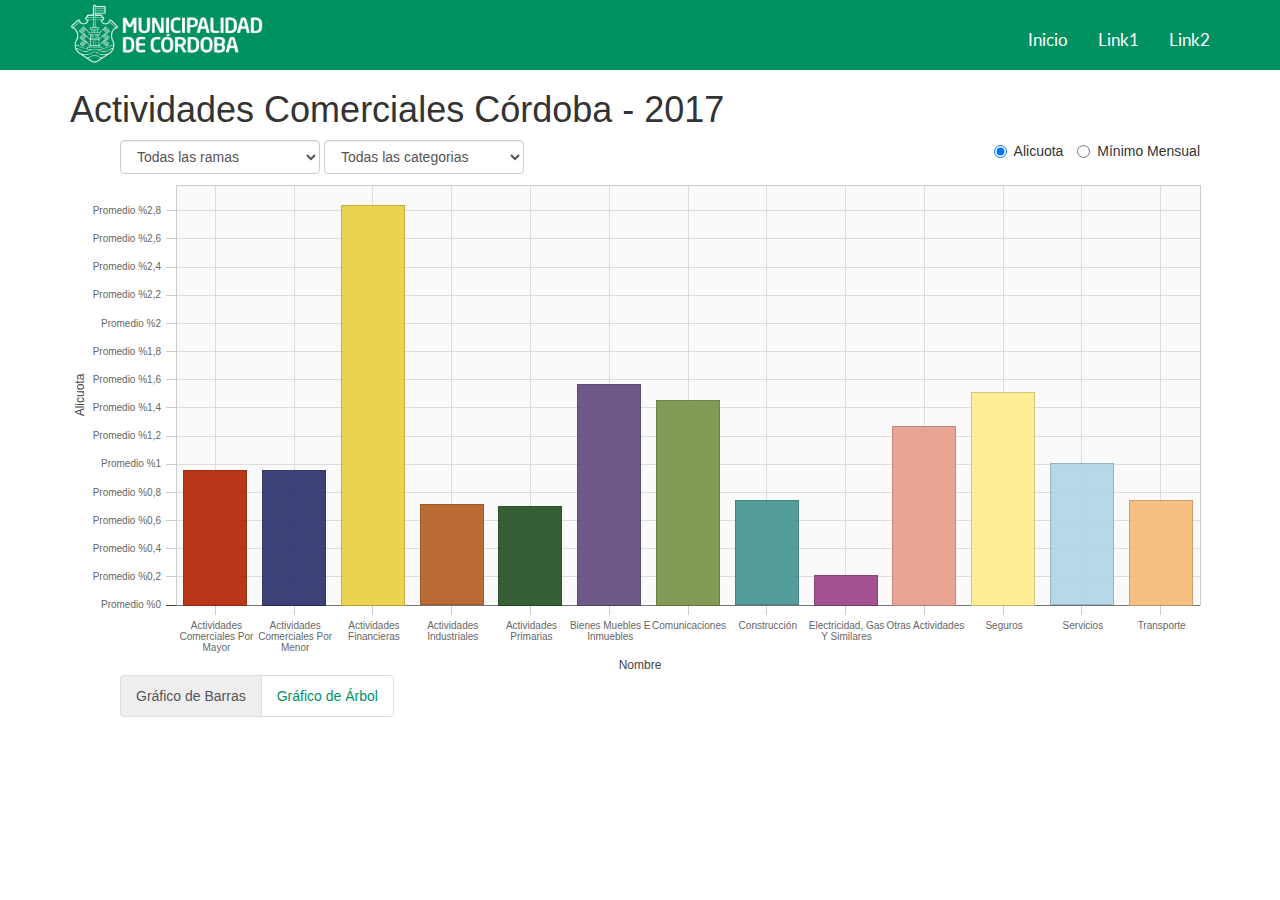
==== index.html @ b5ee62fb "Arreglo lo de los comentarios de #1." ====
<!DOCTYPE html>
<html lang="en">
  <head>
    <meta charset="utf-8">
    <meta http-equiv="X-UA-Compatible" content="IE=edge">
    <meta name="viewport" content="width=device-width, initial-scale=1">
    <!-- The above 3 meta tags *must* come first in the head; any other head content must come *after* these tags -->
    <title>Ordenanza Tarifaria Anual - Ciudad de Córdoba</title>

    <!-- Bootstrap -->
    <link href="assets/css/bootstrap.min.css" rel="stylesheet">


	<!-- Google Fonts -->
	<link href='https://fonts.googleapis.com/css?family=Lato:700,400,400i,200' rel='stylesheet' type='text/css'>
	<link href='https://fonts.googleapis.com/css?family=Raleway:200,400,500,700' rel='stylesheet' type='text/css'>

	<!-- Custom CSS -->
	<link href="assets/css/basic.css" rel="stylesheet">
  <link href="assets/css/font-awesome/css/font-awesome.css" rel="stylesheet">

    <!-- HTML5 shim and Respond.js for IE8 support of HTML5 elements and media queries -->
    <!-- WARNING: Respond.js doesn't work if you view the page via file:// -->
    <!--[if lt IE 9]>
      <script src="https://oss.maxcdn.com/html5shiv/3.7.3/html5shiv.min.js"></script>
      <script src="https://oss.maxcdn.com/respond/1.4.2/respond.min.js"></script>
    <![endif]-->

  </head>
  <body class="no-title-tooltips-on-bars">
    <nav class="navbar navbar-muni navbar-fixed-top">
      <div class="container">
       <div class="navbar-header">
          <button type="button" class="navbar-toggle collapsed" data-toggle="collapse" data-target="#navbar" aria-expanded="false" aria-controls="navbar">
            <span class="sr-only">Toggle navigation</span>
            <span class="icon-bar"></span>
            <span class="icon-bar"></span>
            <span class="icon-bar"></span>
          </button>
          <a class="muni-logo-container navbar-brand" href="#"><img src="assets/images/muni-logo.png" class="img-responsive muni-logo"></a>
        </div>
        <div id="navbar" class="collapse navbar-collapse">
          <ul class="nav navbar-nav navbar-right">
            <li class="active"><a href="#">Inicio</a></li>
            <li><a href="#about">Link1</a></li>
            <li><a href="#contact">Link2</a></li>
          </ul>
        </div><!--/.nav-collapse -->
      </div>
    </nav>

    <div class="container">
        <h1>Actividades Comerciales Córdoba - 2017 </h1>
        <div class="row">
          <div class="col-sm-12">
            <div>
              <!-- Tab panes -->
              <div class="tab-content">
                <div role="tabpanel" class="tab-pane fade in active" id="barras"><span style="color:#FFF">.</span>
                  <div class="select-categoria pull-left form-inline">
                    <select class="form-control input-tamano" id="selectRamas" name="obj0" onchange="actualizarCategorias(this.value);">
                      <option value="0" selected="">Todas las ramas</option>
                    </select>
                    <select class="form-control input-tamano inline" id="selectCategorias" name="obj0" onchange="actualizarActividades(this.value)">
                      <option value="0" selected="">Todas las categorias</option>
                    </select>
                  </div>
                  <div class="radio-eleccion-datos pull-right">
                    <label class="radio-inline">
                      <input type="radio" name="radioTipoDato" id="alicuota" value="ali" checked> Alicuota
                    </label>
                    <label class="radio-inline">
                      <input type="radio" name="radioTipoDato" id="minimo" value="min"> Mínimo Mensual
                    </label>
                  </div>
                  <div class="atras-button">
                    <p><a id="atras-bar-button" href="#">
                      <i class="fa fa-angle-left" aria-hidden="true"></i> Atrás
                    </a></p>
                    <p><span class="title-categoria"></span></p></div>
                  <div id="bar-chart"></div>
                </div>
                <div role="tabpanel" class="tab-pane fade" id="arbol">
                  <div class="radio-eleccion-datos pull-right">
                    <label class="radio-inline">
                      <input type="radio" name="radioTipoDatoTM" id="alicuota" value="ali" checked> Alicuota
                    </label>
                    <label class="radio-inline">
                      <input type="radio" name="radioTipoDatoTM" id="minimo" value="min"> Mínimo
                    </label>
                  </div>
                  <div id="tree-chart"></div>
                </div>
              </div>
              <!-- Nav tabs -->
              <ul class="nav nav-tabs" role="tablist">
                <li role="presentation" class="active"><a href="#barras" aria-controls="barras" role="tab" data-toggle="tab" class="tab-left" id="barra-tab">Gráfico de Barras</a></li>
                <li role="presentation"><a href="#arbol" aria-controls="arbol" role="tab" data-toggle="tab" class="tab-right" id="arbol-tab">Gráfico de Árbol</a></li>
              </ul>

            </div>
          </div>

        </div>
        <div class="blank-space"></div>
    </div><!-- /.container -->

    <!-- jQuery (necessary for Bootstrap's JavaScript plugins) -->
    <script src="https://ajax.googleapis.com/ajax/libs/jquery/1.12.4/jquery.min.js"></script>
    <!-- Include all compiled plugins (below), or include individual files as needed -->
    <script src="assets/js/bootstrap.min.js"></script>
    <!-- <script src="assets/js/d3.v3.min.js"></script> -->
    <script src="assets/js/d3.js"></script>
    <script src="assets/js/d3plus.js"></script>
    <script src="assets/js/barchart.js"></script>
    <script>
    $(document).ready(function() {
        initBarChart();
        $('input[type=radio][name=radioTipoDato]').change(function() {
            updateBarChart();
        });
        $('input[type=radio][name=radioTipoDatoTM]').change(function() {
            drawTM();
        });

        $('a[data-toggle="tab"]').on('shown.bs.tab', function (e) {
          var activeTab = $(e.target).attr('id');
          if(activeTab == "arbol-tab"){
            // interfaceDibujar(null,null,null,null);
            drawTM();
          }else{
            drawBarChart(currentDataset);
            // interfaceDibujar(null,null,null,null);
          }
        })


    });
    </script>
  </body>
</html>
---- assets/css/basic.css ----
body {
	padding-top: 70px;
}

.navbar-muni{
	background-color: #009162;
	height: 70px;
}

.navbar-muni .nav>li>a:focus, .navbar-muni .nav>li>a:hover{
	background-color: #009162;
}
.navbar-muni .muni-logo-container{
	padding: 0;
	padding-left: 15px;
}
.navbar-muni .muni-logo-container .muni-logo{
	max-height: 65px;
	margin-top: 2.5px;
}

.navbar-muni .navbar-toggle .icon-bar {
    background-color: #FFF;
}

.navbar-muni.navbar-fixed-bottom .navbar-collapse, .navbar-muni.navbar-fixed-top .navbar-collapse{
	margin-top: 15px;
	border-bottom: 1px solid #009162;
}

.navbar-muni .navbar-collapse {
	background-color: #FFFFFF;
}
.navbar-muni.navbar-fixed-top .navbar-collapse .navbar-nav>li>a{
	background-color: #FFFFFF;
	color: #000;
	font-weight: 400;
	font-size: 1.2em;
	font-family: 'Lato', sans-serif;
}

.navbar-muni.navbar-fixed-top .navbar-collapse .navbar-nav>li>a:hover{
	background-color: #009162;
	color: #FFFFFF;
}

.menu-logo{
	margin-bottom: 2%;
	margin-top: -2%;
}

.menu-logo-scrolled{
	margin-left: 15%;
	margin-top: -6%;
}
.menu-container-scrolled{
	margin-top: -5%;
}




.blank-space{
	height: 100px;
}
/* Extra small devices (phones, less than 768px) */
/* No media query since this is the default in Bootstrap */
/* Small devices (tablets, 768px and up) */

.divider{
	background-color: #DEDEDE;
	height: 1px;
	width: 100%;
	margin-top: 50px;
	margin-bottom: 30px;
}
.nav-tabs{
	border-bottom: 0px;
  margin-left: 50px;
}
.nav-tabs>li>a{
	border: 1px solid #ddd;
	border-radius: 4px;
	margin:0px;
	color: #009162;
}

.nav-tabs>li.active>a,
.nav-tabs>li.active>a:focus,
.nav-tabs>li.active>a:hover{
	border: 1px solid #ddd;
	border-radius: 4px;
	margin:0px;
	background-color: #eee;

}
.nav-tabs>li>a.tab-left,
.nav-tabs>li.active>a.tab-left{
	border-top-right-radius: 0px;
	border-bottom-right-radius: 0px;
		border: 1px solid #ddd;
}

.nav-tabs>li>a.tab-right,
.nav-tabs>li.active>a.tab-right{
	border-top-left-radius: 0px;
	border-bottom-left-radius: 0px;
		border: 1px solid #ddd;
	margin-left: -1px;
}

.radio-eleccion-datos{
	margin-right: 10px;
}

.select-categoria{
	margin-left: 50px;
}
.select-categoria select{
	width: 200px;
	max-width: 200px;
}


@media(min-width:768px){
	.navbar-muni.navbar-fixed-top .navbar-collapse .navbar-nav>li>a{
		background-color: #009162;
		color: #FFFFFF;
		padding-bottom: 5px;
	}

	.navbar-muni.navbar-fixed-top .navbar-collapse .navbar-nav>li>a:hover{
		background-color: #009162;
		color: #FFFFFF;
		border-bottom: 3px solid #00c075;

	}
	.navbar-muni .navbar-collapse {
		background-color: #009162;
	}
}
/* Medium devices (desktops, 992px and up) */

@media(min-width:992px){

}

/* Large devices (large desktops, 1200px and up) */

@media(min-width:1200px){

}

#bar-chart{
	width: 100%;
	height: 500px;
	margin-top: 15px;
}
#node-chart{
	width: 100%;
	height: 600px;
	margin-top: 15px;
}
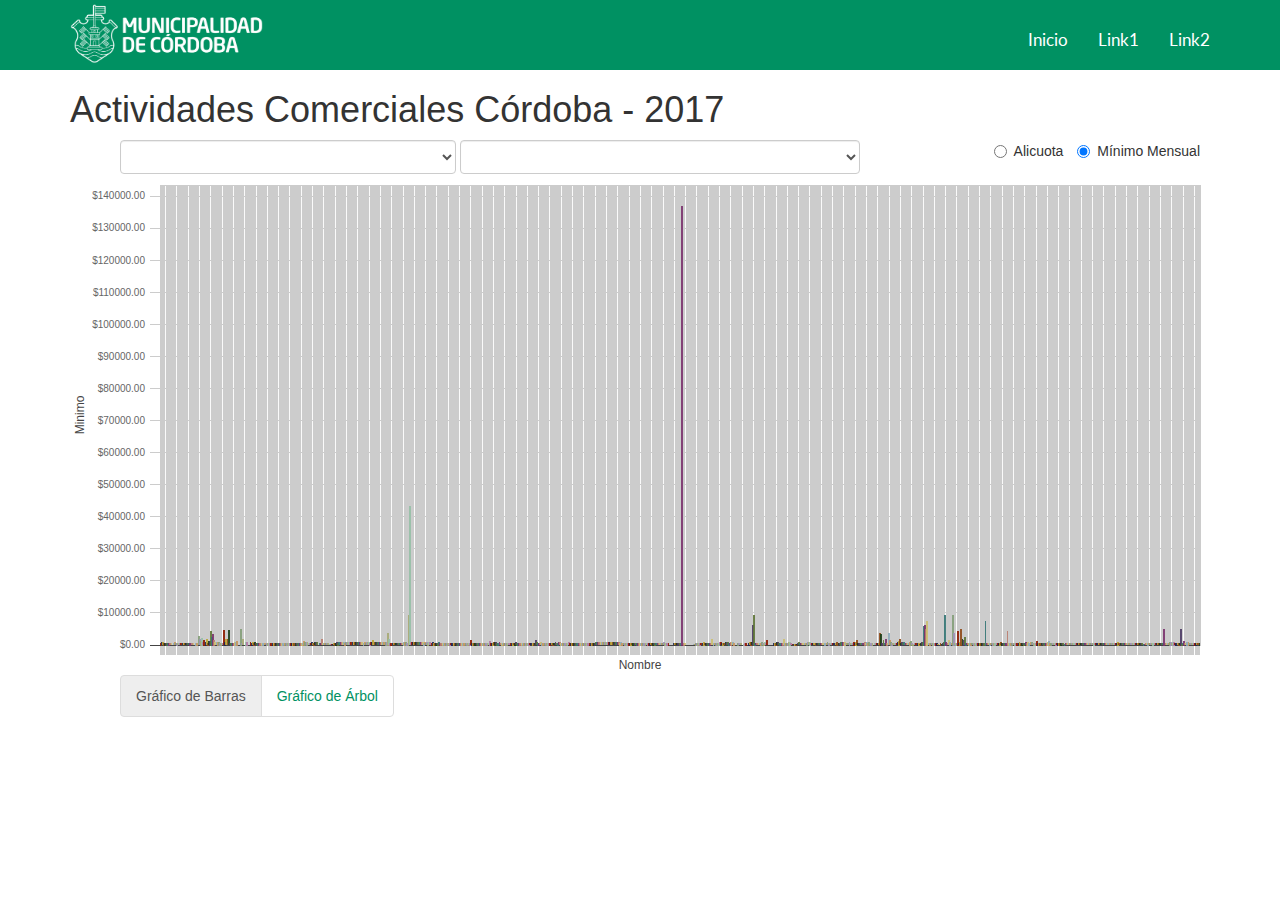
==== commit 7178c5af: "Arreglo bug en hash cuando era vacio" ====
--- a/index.html
+++ b/index.html
@@ -93,7 +93,7 @@
                 </div>
               </div>
               <!-- Nav tabs -->
-              <ul class="nav nav-tabs" role="tablist">
+              <ul class="nav nav-tabs" role="tablist" id="myTabs">
                 <li role="presentation" class="active"><a href="#barras" aria-controls="barras" role="tab" data-toggle="tab" class="tab-left" id="barra-tab">Gráfico de Barras</a></li>
                 <li role="presentation"><a href="#arbol" aria-controls="arbol" role="tab" data-toggle="tab" class="tab-right" id="arbol-tab">Gráfico de Árbol</a></li>
               </ul>
@@ -115,8 +115,10 @@
     <script src="assets/js/barchart.js"></script>
     <script>
     $(document).ready(function() {
-        initBarChart();
+        // window.location.hash = hash;
+        initGraphs();
         $('input[type=radio][name=radioTipoDato]').change(function() {
+            setHash(null,null,null,null);
             updateBarChart();
         });
         $('input[type=radio][name=radioTipoDatoTM]').change(function() {
@@ -125,15 +127,18 @@
 
         $('a[data-toggle="tab"]').on('shown.bs.tab', function (e) {
           var activeTab = $(e.target).attr('id');
+          setActiveTab(activeTab);
+          setHash(activeTab, null, null, null);
           if(activeTab == "arbol-tab"){
-            // interfaceDibujar(null,null,null,null);
             drawTM();
           }else{
             drawBarChart(currentDataset);
             // interfaceDibujar(null,null,null,null);
           }
         })
-
+        $('#atras-bar-button').click(function(event) {
+            event.preventDefault();
+        });
 
     });
     </script>
--- a/assets/css/basic.css
+++ b/assets/css/basic.css
@@ -114,15 +114,103 @@
 }
 
 .select-categoria{
-	margin-left: 50px;
+	margin-left: 25px;
 }
 .select-categoria select{
-	width: 200px;
-	max-width: 200px;
+	width: 250px;
+	max-width: 250px;
+}
+
+
+#bar-chart{
+	width: 100%;
+	height: 500px;
+	margin-top: 90px;
+}
+
+
+#node-chart, #tree-chart{
+	width: 100%;
+	height: 500px;
+	padding-top: 20px;
+	margin-bottom: 30px;
+}
+
+.no-title-tooltips-on-bars #d3plus_tooltip_id_bar .d3plus_tooltip_data_title{
+	display: none!important;
+}
+
+/*#d3plus_tooltip_id_tree_map .d3plus_tooltip_data_title{
+	display: inline!important;
+}*/
+
+.D3Plus_Tooltip_Footer_Custom{
+	color: #999;
+	font-size: 0.9em;
+	margin-bottom: -20px;
+	text-transform: capitalize;
+}
+
+rect.d3plus_data:hover{
+	cursor: pointer;
+}
+
+.atras-button{
+	margin-top: 20px;
+	margin-bottom: -10px;
+	margin-left: 60px;
+	text-align: center;
+}
+.atras-button p{
+	display: inline;
+}
+
+#atras-bar-button{
+	float: left;
+	color: inherit;
+
+}
+
+#atras-bar-button:hover{
+	text-decoration:underline;
+}
+
+.title-categoria{
+	font-size: 0.9em;
+}
+
+
+@media(min-width:375px){
+	.select-categoria{
+		margin-left: 5px;
+	}
+	.select-categoria select{
+		width: 340px;
+		max-width: 340px;
+	}
+}
+@media(min-width:414px){
+	.select-categoria{
+		margin-left: 5px;
+	}
+	.select-categoria select{
+		width: 375px;
+		max-width: 375px;
+	}
+	#bar-chart{
+		margin-top: 80px;
+	}
 }
 
 
 @media(min-width:768px){
+	.select-categoria{
+		margin-left: 10px;
+	}
+	.select-categoria select{
+		width: 300px;
+		max-width: 300px;
+	}
 	.navbar-muni.navbar-fixed-top .navbar-collapse .navbar-nav>li>a{
 		background-color: #009162;
 		color: #FFFFFF;
@@ -138,26 +226,29 @@
 	.navbar-muni .navbar-collapse {
 		background-color: #009162;
 	}
+	#bar-chart{
+		margin-top: 40px;
+	}
 }
 /* Medium devices (desktops, 992px and up) */
 
 @media(min-width:992px){
-
+	.select-categoria{
+		margin-left: 50px;
+	}
+	.select-categoria select{
+		width: 400px;
+		max-width: 400px;
+	}
+	#bar-chart{
+		margin-top: 40px;
+	}
 }
 
 /* Large devices (large desktops, 1200px and up) */
 
 @media(min-width:1200px){
-
-}
-
-#bar-chart{
-	width: 100%;
-	height: 500px;
-	margin-top: 15px;
-}
-#node-chart{
-	width: 100%;
-	height: 600px;
-	margin-top: 15px;
-}
+	#bar-chart{
+		margin-top: 15px;
+	}
+}
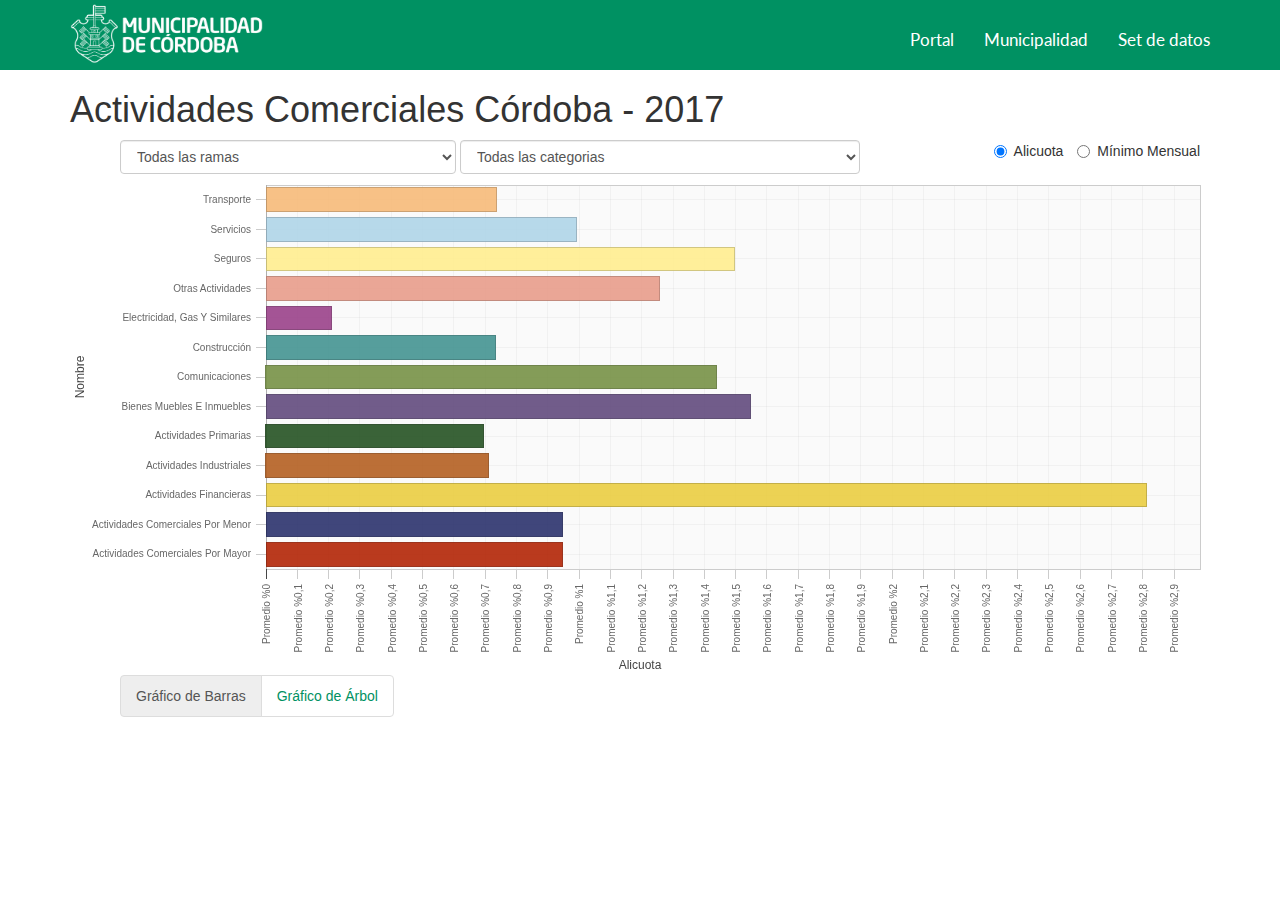
==== commit baa2171f: "Agrego links y cambio de orientacion el grafico de barras" ====
--- a/index.html
+++ b/index.html
@@ -41,9 +41,9 @@
         </div>
         <div id="navbar" class="collapse navbar-collapse">
           <ul class="nav navbar-nav navbar-right">
-            <li class="active"><a href="#">Inicio</a></li>
-            <li><a href="#about">Link1</a></li>
-            <li><a href="#contact">Link2</a></li>
+            <li><a href="https://gobiernoabierto.cordoba.gob.ar/">Portal</a></li>
+            <li><a href="http://cordoba.gob.ar/">Municipalidad</a></li>
+            <li><a href="https://gobiernoabierto.cordoba.gob.ar/data/datos-abiertos/categoria/economia/alicuotas-para-actividades-comerciales-de-la-ordenanza-tarifaria-anual/200">Set de datos</a></li>
           </ul>
         </div><!--/.nav-collapse -->
       </div>
@@ -115,7 +115,10 @@
     <script src="assets/js/barchart.js"></script>
     <script>
     $(document).ready(function() {
-        // window.location.hash = hash;
+        var hash = window.location.hash.substr(1);
+        if(hash == ""){
+          window.location.hash = "b-a-0-0";
+        }
         initGraphs();
         $('input[type=radio][name=radioTipoDato]').change(function() {
             setHash(null,null,null,null);
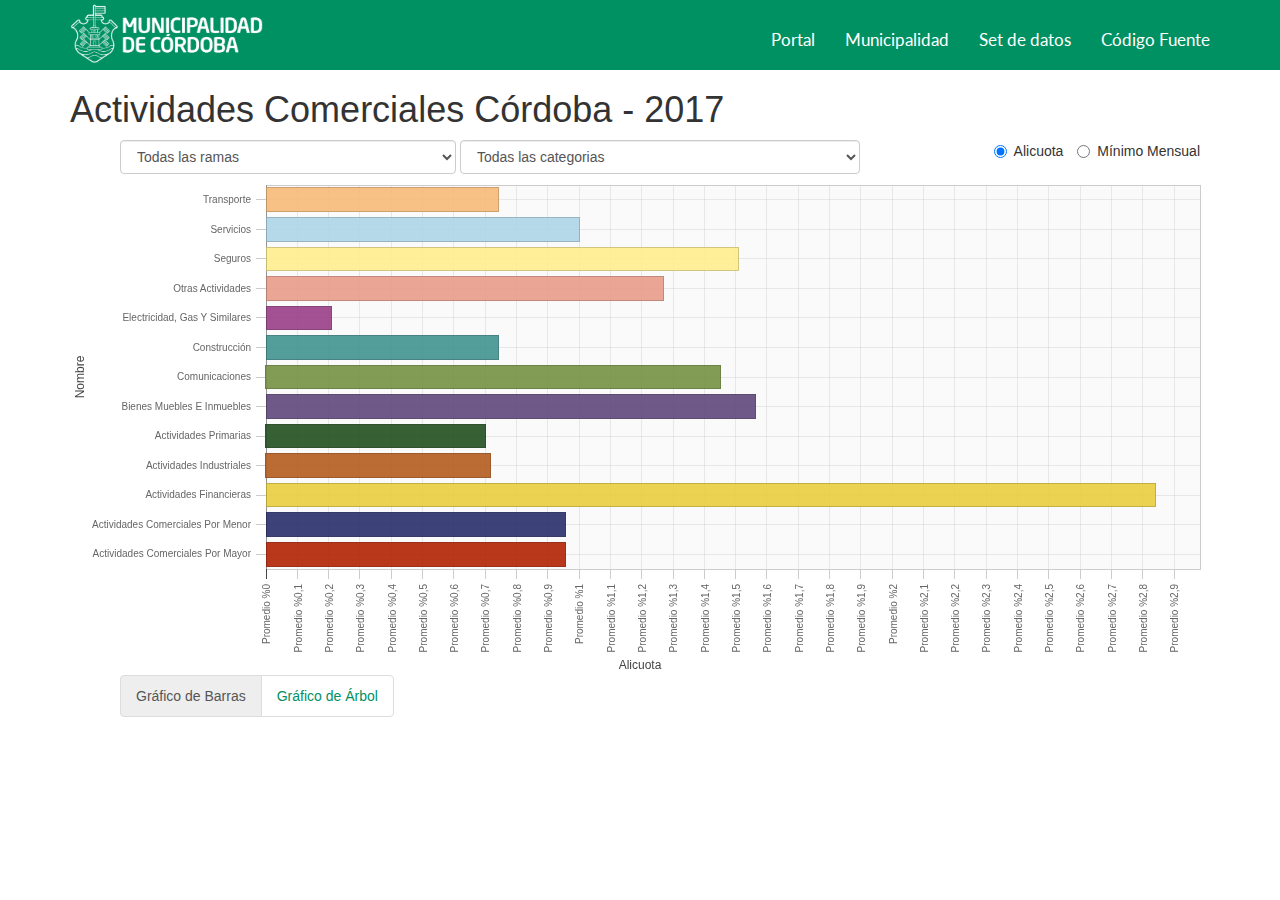
==== commit 1b7b296c: "Agrego opcion de Codigo Fuente en menu" ====
--- a/index.html
+++ b/index.html
@@ -44,6 +44,8 @@
             <li><a href="https://gobiernoabierto.cordoba.gob.ar/">Portal</a></li>
             <li><a href="http://cordoba.gob.ar/">Municipalidad</a></li>
             <li><a href="https://gobiernoabierto.cordoba.gob.ar/data/datos-abiertos/categoria/economia/alicuotas-para-actividades-comerciales-de-la-ordenanza-tarifaria-anual/200">Set de datos</a></li>
+            <li><a href="https://github.com/ModernizacionMuniCBA/ordenanza-tarifaria-anual-ciudad-de-cordoba">Código Fuente</a></li>
+
           </ul>
         </div><!--/.nav-collapse -->
       </div>
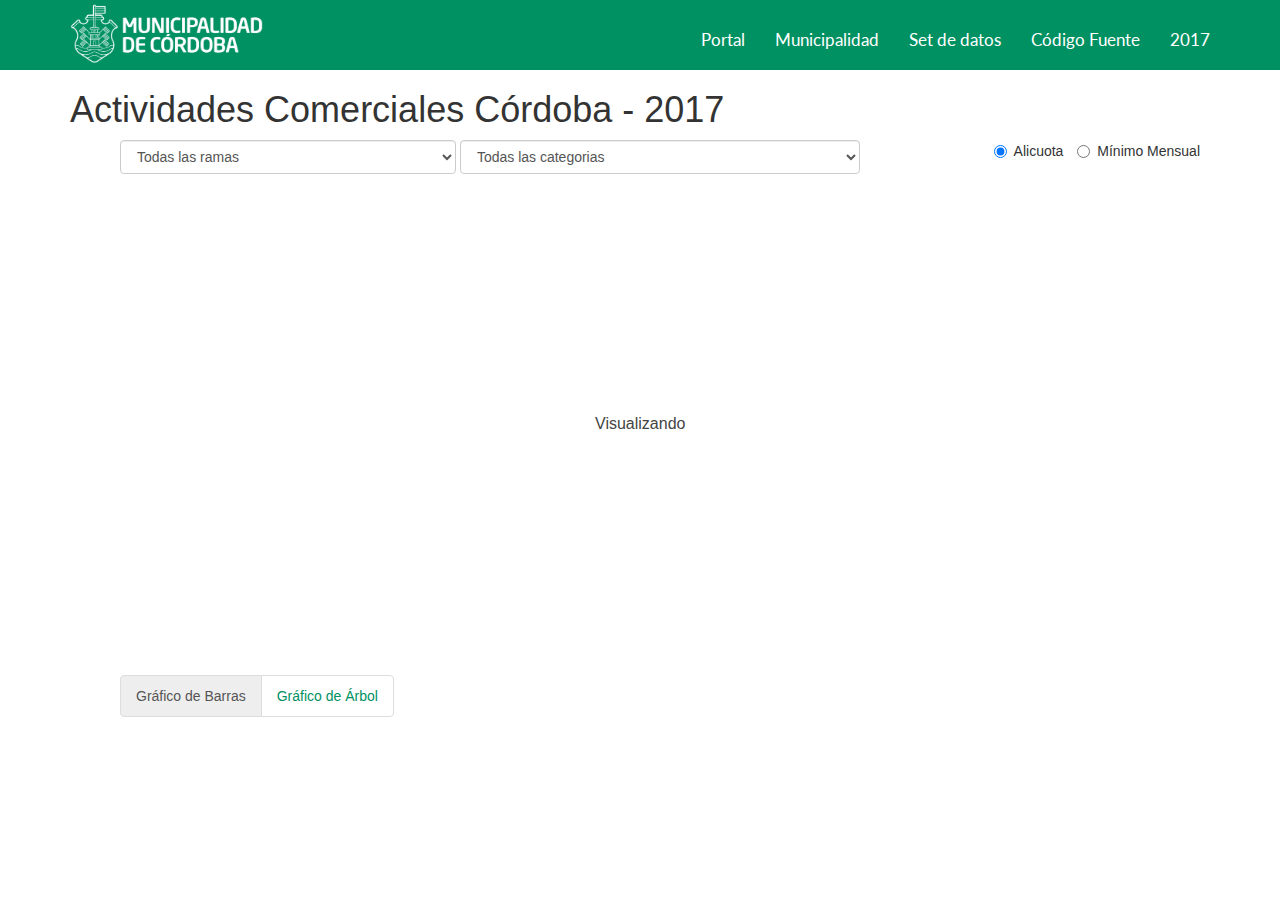
==== commit b4f49785: "cambios de maxi" ====
--- a/index.html
+++ b/index.html
@@ -1,5 +1,5 @@
 <!DOCTYPE html>
-<html lang="en">
+<html lang="es">
   <head>
     <meta charset="utf-8">
     <meta http-equiv="X-UA-Compatible" content="IE=edge">
@@ -43,9 +43,15 @@
           <ul class="nav navbar-nav navbar-right">
             <li><a href="https://gobiernoabierto.cordoba.gob.ar/">Portal</a></li>
             <li><a href="http://cordoba.gob.ar/">Municipalidad</a></li>
-            <li><a href="https://gobiernoabierto.cordoba.gob.ar/data/datos-abiertos/categoria/economia/alicuotas-para-actividades-comerciales-de-la-ordenanza-tarifaria-anual/200">Set de datos</a></li>
+            <li><a href="https://gobiernoabierto.cordoba.gob.ar/data/datos-abiertos/categoria/economia/detalle-de-la-ordenanza-tarifaria-anual-2017/200">Set de datos</a></li>
             <li><a href="https://github.com/ModernizacionMuniCBA/ordenanza-tarifaria-anual-ciudad-de-cordoba">Código Fuente</a></li>
-
+            <li class="dropdown year">
+              <a href="#" class="dropdown-toggle selectedYear" data-toggle="dropdown" role="button" aria-haspopup="true" aria-expanded="false">2017 <!--<span class="caret"></span>--></a>
+              <ul class="dropdown-menu lvl1">
+                <li><a href="2018.html" class="yearSelector" data-year="2018">2018</a></li>
+                <li><a href="#" class="yearSelector" data-year="2017" active>2017</a></li>
+              </ul>
+            </li>
           </ul>
         </div><!--/.nav-collapse -->
       </div>
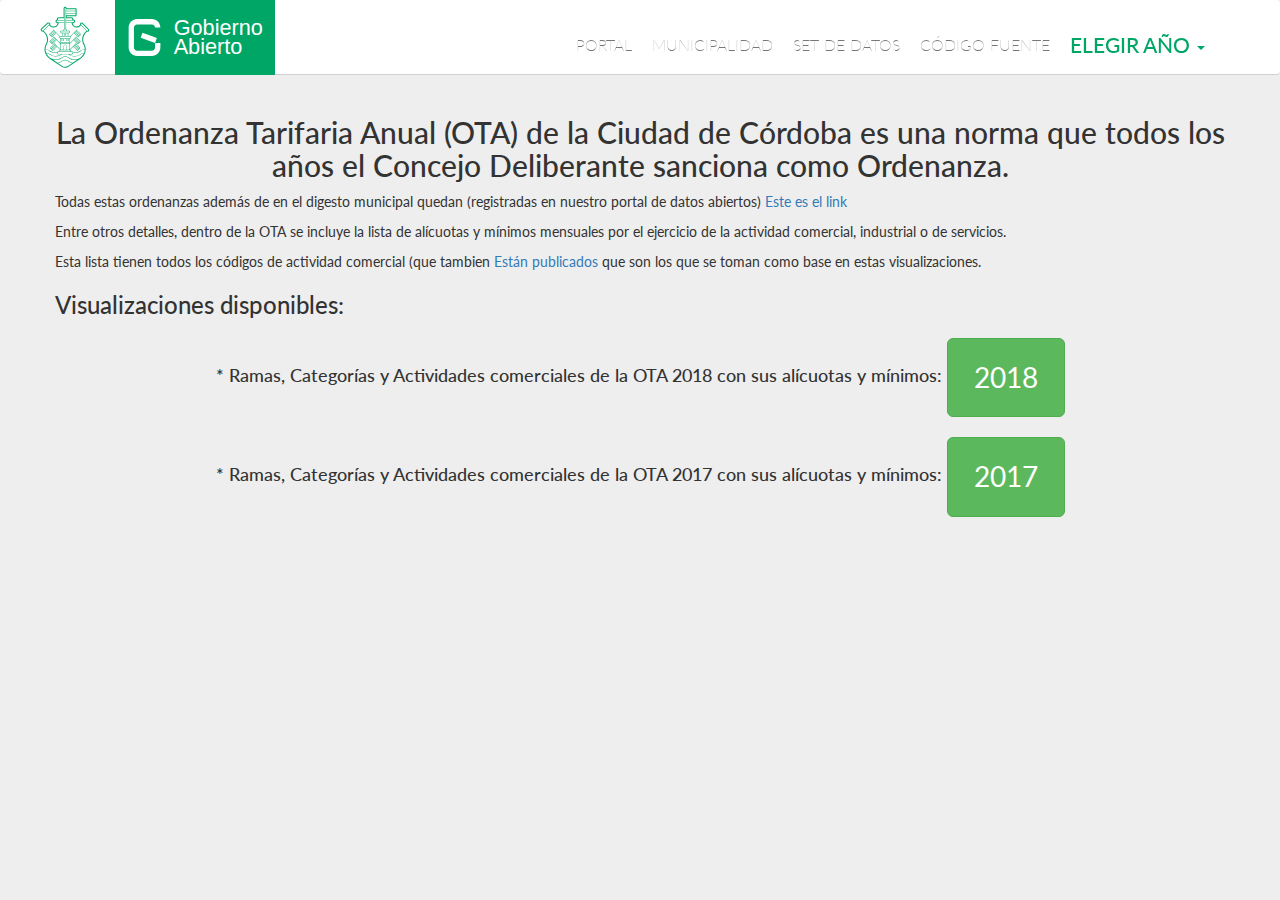
==== commit 1b51b015: "Predeterminar 2018 Fixed #5" ====
--- a/index.html
+++ b/index.html
@@ -19,6 +19,12 @@
 	<link href="assets/css/basic.css" rel="stylesheet">
   <link href="assets/css/font-awesome/css/font-awesome.css" rel="stylesheet">
 
+  <link href="assets/css/bsMuniCba.css" rel="stylesheet">
+  <link href="assets/css/bsMuniCba-responsiveness.css" rel="stylesheet">
+
+  <link href="assets/css/presupuesto.css" rel="stylesheet">
+  <link href="assets/css/presupuesto-responsiveness.css" rel="stylesheet">
+
     <!-- HTML5 shim and Respond.js for IE8 support of HTML5 elements and media queries -->
     <!-- WARNING: Respond.js doesn't work if you view the page via file:// -->
     <!--[if lt IE 9]>
@@ -28,7 +34,7 @@
 
   </head>
   <body class="no-title-tooltips-on-bars">
-    <nav class="navbar navbar-muni navbar-fixed-top">
+    <!--<nav class="navbar navbar-muni navbar-fixed-top">
       <div class="container">
        <div class="navbar-header">
           <button type="button" class="navbar-toggle collapsed" data-toggle="collapse" data-target="#navbar" aria-expanded="false" aria-controls="navbar">
@@ -46,71 +52,225 @@
             <li><a href="https://gobiernoabierto.cordoba.gob.ar/data/datos-abiertos/categoria/economia/detalle-de-la-ordenanza-tarifaria-anual-2017/200">Set de datos</a></li>
             <li><a href="https://github.com/ModernizacionMuniCBA/ordenanza-tarifaria-anual-ciudad-de-cordoba">Código Fuente</a></li>
             <li class="dropdown year">
-              <a href="#" class="dropdown-toggle selectedYear" data-toggle="dropdown" role="button" aria-haspopup="true" aria-expanded="false">2017 <!--<span class="caret"></span>--></a>
+              <a href="#" class="dropdown-toggle selectedYear" data-toggle="dropdown" role="button" aria-haspopup="true" aria-expanded="false">Elegir Año <span class="caret"></span></a>
               <ul class="dropdown-menu lvl1">
                 <li><a href="2018.html" class="yearSelector" data-year="2018">2018</a></li>
-                <li><a href="#" class="yearSelector" data-year="2017" active>2017</a></li>
+                <li><a href="2017.html" class="yearSelector" data-year="2017" active>2017</a></li>
               </ul>
             </li>
           </ul>
-        </div><!--/.nav-collapse -->
+        </div>/.nav-collapse
       </div>
+    </nav>-->
+
+    <nav class="nav-side hidden-md hidden-lg">
+      <ul class="list-unstyled main-menu">
+
+        <!--Include your navigation here-->
+        <li class="text-right"><a href="#" id="nav-close"><i class="fa fa-times" aria-hidden="true"></i>
+      </a></li>
+      <a href="https://gobiernoabierto.cordoba.gob.ar/"><li>Portal<span class="icon"></span></li></a>
+      <a href="http://cordoba.gob.ar/"><li>Municipalidad<span class="icon"></span></li></a>
+      <a href="https://gobiernoabierto.cordoba.gob.ar/data/datos-abiertos/categoria/economia/detalle-de-la-ordenanza-tarifaria-anual-2017/200"><li>Set de datos<span class="icon"></span></li></a>
+      <a href="https://github.com/ModernizacionMuniCBA/ordenanza-tarifaria-anual-ciudad-de-cordoba"><li>Código Fuente<span class="icon"></span></li></a>
+      <li class="dropdown year">
+        <a href="#" class="dropdown-toggle selectedYear" data-toggle="dropdown" role="button" aria-haspopup="true" aria-expanded="false">Elegir Año <span class="caret"></span></a>
+        <ul class="dropdown-menu lvl1">
+          <li><a href="2018.html" class="yearSelector" data-year="2018">2018</a></li>
+          <li><a href="2017.html" class="yearSelector" data-year="2017" active>2017</a></li>
+        </ul>
+      </li>
+      </ul>
     </nav>
-
-    <div class="container">
-        <h1>Actividades Comerciales Córdoba - 2017 </h1>
-        <div class="row">
-          <div class="col-sm-12">
-            <div>
-              <!-- Tab panes -->
-              <div class="tab-content">
-                <div role="tabpanel" class="tab-pane fade in active" id="barras"><span style="color:#FFF">.</span>
-                  <div class="select-categoria pull-left form-inline">
-                    <select class="form-control input-tamano" id="selectRamas" name="obj0" onchange="actualizarCategorias(this.value);">
-                      <option value="0" selected="">Todas las ramas</option>
-                    </select>
-                    <select class="form-control input-tamano inline" id="selectCategorias" name="obj0" onchange="actualizarActividades(this.value)">
-                      <option value="0" selected="">Todas las categorias</option>
-                    </select>
-                  </div>
-                  <div class="radio-eleccion-datos pull-right">
-                    <label class="radio-inline">
-                      <input type="radio" name="radioTipoDato" id="alicuota" value="ali" checked> Alicuota
-                    </label>
-                    <label class="radio-inline">
-                      <input type="radio" name="radioTipoDato" id="minimo" value="min"> Mínimo Mensual
-                    </label>
-                  </div>
-                  <div class="atras-button">
-                    <p><a id="atras-bar-button" href="#">
-                      <i class="fa fa-angle-left" aria-hidden="true"></i> Atrás
-                    </a></p>
-                    <p><span class="title-categoria"></span></p></div>
-                  <div id="bar-chart"></div>
+    <!-- Fixed navbar -->
+      <nav class="navbar navbar-default navbar-gaMuniCba affix">
+        <div class="container">
+          <div class="navbar-header">
+            <a class="navbar-brand" href="2018.html">
+              <div class="menuLogo">
+                <svg version="1.1" id="logoMuniCordoba" xmlns="http://www.w3.org/2000/svg" xmlns:xlink="http://www.w3.org/1999/xlink" x="0px" y="0px" viewBox="0 0 242.9 350" aria-labelledby="muniLogoTitle" style="enable-background:new 0 0 242.9 350;" width="50" height="75"
+                  xml:space="preserve">
+               <title id="muniLogoTitle">Logo de la Municipalidad de Córdoba</title>
+               <!-- <desc id="muniLogoDesc"></desc> -->
+              <g>
+              <path class="stLogo" d="M236.7,108.9l-28.5-28.5c-1.5-1.5-3.7-2.3-6-2.3c-2.3,0-4.6,0.9-6.1,2.4c-2.2,2.3-3,5.6-1.9,8.7
+                c-3.7,5.3-9.7,8.4-16.1,8.4c-9.7,0-17.8-6.8-19.5-16.3h3.2c5,0,9.1-4.1,9.1-9.1c0-4.9-3.9-8.9-8.8-9.1c0.1-0.5,0.1-1,0.1-1.4
+                c0-5-4.1-9.1-9.1-9.1h-23.6v-5h44.4c2.1,0,3.8-1.7,3.8-3.8V12c0-2.1-1.7-3.8-3.8-3.8h-44.5c-0.5-3.7-3.6-6.5-7.4-6.5
+                c-4.1,0-7.5,3.4-7.5,7.5v43.2H91c-5,0-9.1,4.1-9.1,9.1c0,0.6,0.1,1.1,0.2,1.7c-4.1,1-6.9,4.6-6.9,8.8c0,5,4.1,9.1,9.1,9.1h1.4
+                c-1.7,9.4-9.8,16.2-19.5,16.3c-6.8,0-13-3.4-16.6-9.1c0.2-0.7,0.4-1.5,0.4-2.3c0.1-2.3-0.7-4.5-2.3-6.1c-1.5-1.6-3.8-2.5-6.3-2.5
+                c-2.2,0-4.3,0.8-5.8,2.2L6.2,107.3c-1.7,1.6-2.6,3.7-2.7,6c-0.1,2.3,0.7,4.4,2.3,6c1.6,1.7,3.7,2.7,6.2,2.7c0.8,0,1.5-0.1,2.3-0.3
+                c12.4,8.9,19.8,23.3,19.8,38.6c0,8.8-2.4,17.4-7,24.9c-3.4,7.3-5.1,15-5.1,23c0,0.4,0,0.8,0,1.3l0,0.1l0,0.7c0,0.2,0,0.5,0.1,1.1
+                c0,0.6,0.1,1.1,0.2,1.9c0.1,0.7,0.1,1.4,0.2,2.3c0.3,1.9,0.7,3.9,1.2,6.2l0.2,0.9c0.2,0.8,0.5,1.6,0.8,2.5l0.6,1.9
+                c0.1,0.3,0.2,0.7,0.4,1l0.2,0.5c3,7.4,7.6,14.2,13.5,19.6l-0.1,0.1l5.5,4.3c0.5,0.4,1,0.7,1.5,1.1l59,39.2c5,3.5,10.8,5.3,16.8,5.3
+                c6.6,0,13.1-2.2,18.1-6.3l58.8-39.2c0.2-0.1,0.4-0.3,0.5-0.4l2.2-1.6c7.2-5.8,12.9-13.4,16.4-22l0.4-0.7c2.2-5.6,3.4-11.5,3.7-17.8
+                l0-0.7l0-0.1l0-0.1c0-0.4,0.1-0.8,0.1-1.2c0-7.7-1.7-15.3-5-22.6c-4.8-7.6-7.3-16.3-7.3-25.3c0-14.6,6.6-28.2,18.1-37.3
+                c3,1,6.4,0.1,8.6-2.1C240,117.7,240,112.3,236.7,108.9z M41.1,82.4c0.3,0,0.5,0,0.8,0c0.8,0.1,1.6,0.5,2.1,1.1c0.6,0.7,1,1.6,1,2.5
+                c0,1-0.4,1.8-1.1,2.5l-29.4,27.6c-1.4,1.3-3.8,1.2-5-0.1c-1.4-1.5-1.3-3.7,0.2-5l29.4-27.7C39.6,82.7,40.4,82.5,41.1,82.4z
+                 M84.3,68H91h26.2v8.3h-33c-2.3,0-4.1-1.9-4.1-4.2C80.1,69.9,82,68,84.3,68z M91,57.5h26.2v8.3H90.9c-2.2-0.1-4.1-1.9-4.1-4.1
+                C86.9,59.3,88.7,57.5,91,57.5z M122,6.7c1.4,0,2.5,1.1,2.5,2.5v99.1c-0.8-0.3-1.7-0.4-2.5-0.4c-0.9,0-1.7,0.1-2.5,0.4V9.3
+                C119.5,7.9,120.6,6.7,122,6.7z M122,110.1c3.4,0,6.1,2.8,6.1,6.1c0,0.7-0.2,1.5-0.4,2.1h-11.3c-0.3-0.7-0.5-1.4-0.5-2.1
+                C115.9,112.9,118.7,110.1,122,110.1z M172.8,23.6V32h-46v-8.4H172.8z M126.8,21.3v-8.2h46v8.2H126.8z M172.8,34.3v8.2h-46v-8.2
+                H172.8z M153,57.5c2.3,0,4.2,1.9,4.2,4.2c0,2.3-1.8,4.1-4.1,4.1h-26.4v-8.3H153z M153,68h8.7c2.3,0,4.1,1.8,4.1,4.1
+                c0,2.3-1.8,4.2-4.1,4.2h-34.9V68H153z M225.9,118.6c-3.2,2.4-6.1,5.2-8.7,8.3c-1.2,1.4-2.2,2.8-3.2,4.3c-0.1,0.1-0.2,0.2-0.3,0.4
+                c-5.6,8.4-8.7,18.4-8.7,28.8c0,9.9,2.8,19.5,7.9,27.6c2.9,6.5,4.4,13.3,4.4,20.3c0,0.2,0,0.4,0,0.6c-7-1-13.8,0.7-19.4,4.8
+                l-0.4,0.4c-8.6,6.5-18.9,9.8-29.6,9.8c-2.4,0-4.7-0.2-7-0.6c-0.8-3.3-3.8-5.7-7.2-5.7h-2.8c0.1-0.3,0.1-0.7,0.1-1.2
+                c0-2.9-2.2-5.3-5-5.6l15.4-15.4l19.9,20c0.2,0.2,0.5,0.3,0.8,0.3c0.3,0,0.6-0.1,0.8-0.3l6.3-6.3l2.1-2.2l4.2-4.2
+                c0.5-0.5,0.5-1.1,0-1.6l-19.9-20l0.6-0.6c0.4-0.4,0.4-1.2,0-1.6c-0.4-0.4-1.1-0.4-1.6,0l-1.4,1.4l-0.1,0l-12.7,12.7
+                c0,0,0,0.1,0,0.1l-16.1,16.1v-27.1l0-0.1l18.8-18.8l20,20c0.2,0.2,0.5,0.4,0.8,0.4c0.3,0,0.6-0.1,0.8-0.4l5-5l3.4-3.4v0l4.2-4.2
+                c0.4-0.4,0.4-1.2,0-1.6l-20-20l0.7-0.8c0.4-0.4,0.4-1.2,0-1.6c-0.4-0.4-1.2-0.4-1.6,0l-32.2,32.2v-23.4h0.7c3.2,0,5.8-2.6,5.8-5.8
+                c0-1.7-0.8-3.2-1.9-4.3l16.2-16.1l20,20c0.2,0.2,0.5,0.3,0.8,0.3c0.3,0,0.5-0.1,0.8-0.3l4.2-4.2l1.4-1.5l7-7c0.4-0.4,0.4-1.2,0-1.6
+                l-20-20l0.7-0.7c0.4-0.4,0.4-1.2,0-1.6c-0.4-0.5-1.2-0.5-1.6,0L147,144.2c-0.6-0.2-1.2-0.4-1.9-0.4h-7.7V130h2.9
+                c3.2,0,5.8-2.6,5.8-5.8c0-3.2-2.6-5.8-5.8-5.8h-10.2c0.2-0.7,0.3-1.4,0.3-2.1c0-2.8-1.4-5.3-3.6-6.8V78.8h26.6
+                c0,0.4,0.1,0.7,0.1,1.1c0,0.4,0.1,0.9,0.1,1.3c0,0,0,0.1,0,0.1c1.7,12,12,21.1,24.4,21.1c3.1,0,6.2-0.6,9.1-1.8
+                c4.8-1.9,8.8-5.2,11.6-9.5l21,20.9L225.9,118.6z M217.2,211.5c-0.1,2-0.4,4.1-0.8,6.1c-0.1,0.4-0.1,0.8-0.2,1.2c-0.2,1-0.5,2-0.7,3
+                c-0.2,0.6-0.4,1.1-0.5,1.7c-0.2,0.7-0.4,1.4-0.7,2c-5.8-0.3-11.5,1.6-16.3,5.1l-0.4,0.4c-8.6,6.5-18.9,9.9-29.6,9.9
+                c-9.6,0-18.7-2.9-26.7-8.1h12.5c4,0,7.2-3.1,7.5-7.1c2.3,0.3,4.5,0.6,6.8,0.6c11.3,0,22-3.6,31.1-10.4l0.4-0.4
+                c5.1-3.7,11.3-5.4,17.9-4.4C217.2,211.3,217.2,211.4,217.2,211.5z M202.6,243.4c-1,1.1-2.1,2-3.3,3c-0.5,0.4-1,0.8-1.5,1.2l-1.4,1
+                l-0.3,0.2c0,0,0,0,0,0s0,0-0.1,0l-3.3,2.2c-0.5,0.3-0.9,0.5-1.1,0.6c-0.5,0.2-1,0.5-1.5,0.7c-0.6,0.3-1.3,0.6-1.9,0.9
+                c-0.5,0.3-1.1,0.5-1.6,0.8c-0.6,0.2-1.1,0.4-1.7,0.6c-0.7,0.2-1.3,0.5-1.9,0.7c-0.5,0.2-1,0.3-1.4,0.4c-0.8,0.2-1.5,0.5-2.3,0.6
+                c-0.6,0.2-1.1,0.3-1.6,0.3c-0.7,0.1-1.5,0.3-2.2,0.4c-0.8,0.2-1.6,0.2-2.4,0.3c-0.5,0-1,0.1-1.5,0.2c-1.3,0.1-2.6,0.1-3.9,0.1
+                c-11.2,0-21.7-3.6-30.5-10.5l-1.4-1c-4.2-2.5-9-3.9-13.9-3.9c-4.9,0-9.7,1.3-13.9,3.9l-1.3,1c-8.8,6.9-19.3,10.5-30.5,10.5
+                c-2.3,0-4.6-0.1-6.9-0.5c-0.9-0.2-1.7-0.4-2.6-0.6c-1.4-0.3-2.7-0.5-4.1-0.9c-1-0.3-2-0.7-3.1-1.1c-1.1-0.4-2.3-0.7-3.4-1.2
+                c-1-0.5-2-1.1-3-1.6c-1-0.5-2.1-1-3.1-1.6l-1.2-0.8c-0.6-0.4-1.2-0.8-1.7-1.2l-0.2-0.1l-2.1-1.6c-6.1-5-10.9-11.5-14-18.8
+                c5-0.1,9.9,1.6,13.8,4.5l0.6,0.5c9,6.7,19.7,10.3,31,10.3c11.3,0,21.9-3.6,30.8-10.3H103c-8,5.2-17,8.1-26.7,8.1
+                c-10.8,0-21-3.4-29.5-9.8l-0.6-0.5c-4.6-3.3-10-5.1-15.6-5.1c-0.2,0-0.4,0-0.6,0c-0.8-2.1-1.4-4.3-1.9-6.5
+                c-0.1-0.5-0.2-0.9-0.3-1.4c-0.4-2.1-0.7-4.3-0.8-6.4c6.6-1,12.8,0.7,17.7,4.2l0.6,0.5c9,6.8,19.7,10.3,31,10.3
+                c2.3,0,4.5-0.3,6.7-0.5c0.2,4,3.5,7.1,7.5,7.1H137c9,6.7,19.6,10.3,30.8,10.3c11.3,0,22-3.6,31.1-10.4l0.4-0.3
+                c4.1-3,8.9-4.5,13.9-4.6c-2.4,5.5-5.7,10.5-9.7,14.8C203.2,242.8,202.9,243.1,202.6,243.4z M28,197.6c0.2-1.1,0.6-2.2,0.9-3.3
+                c0.2-0.6,0.3-1.2,0.5-1.8c0.4-1.2,0.9-2.3,1.4-3.4c0.2-0.5,0.4-1,0.6-1.5c1.8-3,3.3-6.1,4.5-9.4c0,0,0-0.1,0-0.1
+                c0.3-0.8,0.5-1.6,0.8-2.4c0.1-0.3,0.2-0.6,0.3-1c0.2-0.7,0.3-1.4,0.5-2c0.1-0.5,0.3-1,0.4-1.4c0.1-0.6,0.2-1.3,0.3-1.9
+                c0.1-0.5,0.2-1.1,0.3-1.6c0.1-0.7,0.2-1.4,0.2-2.1c0-0.5,0.1-1,0.2-1.5c0.1-1.2,0.1-2.4,0.1-3.7c0-2.2-0.1-4.3-0.4-6.4
+                c-0.3-2.1-0.6-4.1-1.1-6.1c0,0,0-0.1,0-0.1c-3.1-12.4-10.5-23.1-20.7-30.2l28.5-26.9c2.7,4.4,6.8,7.9,11.6,9.9
+                c2.9,1.2,6.1,1.9,9.4,1.9c10.6,0,19.6-6.7,23.1-16.1c0.1-0.2,0.1-0.3,0.2-0.5c0.1-0.4,0.2-0.8,0.3-1.1c0.1-0.4,0.2-0.8,0.3-1.2
+                c0.1-0.5,0.2-1,0.3-1.6c0-0.3,0.1-0.5,0.1-0.8c0.1-0.8,0.2-1.6,0.2-2.4h26.4v30.6c-2.2,1.5-3.6,4-3.6,6.8c0,0.7,0.2,1.5,0.4,2.1
+                h-10.2c-3.2,0-5.8,2.6-5.8,5.8c0,3.2,2.6,5.8,5.8,5.8h2.9v13.9H99c-0.7,0-1.3,0.2-1.9,0.4c0-0.1,0-0.1-0.1-0.2l-31.4-31.3
+                c-0.5-0.5-1.2-0.5-1.6,0c-0.4,0.4-0.4,1.2,0,1.6l0.7,0.7l-20,20c-0.4,0.4-0.4,1.2,0,1.6L50,142l3.1,3.1l4.2,4.2
+                c0.2,0.2,0.5,0.3,0.8,0.3c0.3,0,0.6-0.1,0.8-0.3l20-20l16.2,16.2c-1.2,1.1-1.9,2.6-1.9,4.3c0,3.2,2.6,5.8,5.8,5.8h0.7v23.4
+                l-32.2-32.2c-0.4-0.4-1.2-0.4-1.6,0c-0.5,0.4-0.5,1.2,0,1.6l0.7,0.8l-20,20c-0.5,0.4-0.5,1.2,0,1.6l4.2,4.2v0l3.4,3.4l5,5
+                c0.2,0.2,0.5,0.4,0.8,0.4c0.3,0,0.6-0.1,0.8-0.4l20.1-20L99.6,182c0,0.1,0.1,0,0.1,0.1v27.2l-16.1-16.1c0,0,0-0.1,0-0.1L71,180.4
+                l-0.1,0l-1.4-1.4c-0.4-0.4-1.2-0.4-1.6,0c-0.4,0.5-0.4,1.2,0,1.6l0.7,0.6l-20,20c-0.5,0.5-0.5,1.1,0,1.6l6.3,6.3l2.1,2.1l4.2,4.2
+                c0.2,0.2,0.5,0.3,0.8,0.3c0.3,0,0.6-0.1,0.8-0.3l20-20l15.4,15.4c-2.8,0.4-5,2.7-5,5.6c0,0.5,0.1,0.9,0.2,1.2h-2.9
+                c-3.5,0-6.4,2.4-7.3,5.7c-2.2,0.3-4.6,0.6-6.9,0.6c-10.8,0-21-3.4-29.5-9.8l-0.6-0.5c-5.5-4-12.2-5.8-19.3-4.7c0-0.2,0-0.4,0-0.6
+                c0-3.1,0.4-6.2,0.9-9.2C27.9,198.6,27.9,198,28,197.6z M148.4,217.7H95.7c-0.2-0.3-0.3-0.7-0.3-1.2c0-2,1.6-3.6,3.5-3.6h46.1
+                c2,0,3.5,1.6,3.5,3.6C148.6,217,148.6,217.4,148.4,217.7z M153.6,220c2.9,0,5.3,2.4,5.3,5.3c0,2.9-2.4,5.3-5.3,5.3H90.5
+                c-2.9,0-5.3-2.4-5.3-5.3c0-2.9,2.4-5.3,5.3-5.3H153.6z M142.1,176v4.2h-40.2V176H142.1z M101.9,173.8v-18.3h40.2v18.3H101.9z
+                 M142.1,182.4v28.3h-12.9v-17.9c0-4-3.2-7.2-7.2-7.2c-4,0-7.3,3.2-7.3,7.2v17.9h-12.8v-28.3H142.1z M127.5,192.8v17.9h-11.1v-17.9
+                c0-3,2.5-5.5,5.6-5.5C125.1,187.3,127.5,189.7,127.5,192.8z M143.2,153.2h-42.4l-0.1,0H99c-1.9,0-3.5-1.6-3.5-3.5
+                c0-2,1.6-3.6,3.5-3.6h8.7c0.1,0,0.1,0.1,0.1,0.1h28.5v-0.1h8.9c2,0,3.5,1.6,3.5,3.6c0,2-1.6,3.5-3.5,3.5L143.2,153.2L143.2,153.2z
+                 M108.9,143.9V130h26.2v13.8H108.9z M136.2,127.7h-28.5c0,0-0.1,0-0.2,0.1h-3.8c-2,0-3.5-1.6-3.5-3.5c0-2,1.6-3.6,3.5-3.6h36.5
+                c2,0,3.6,1.6,3.6,3.6c0,1.9-1.6,3.5-3.6,3.5h-3.8C136.4,127.7,136.3,127.7,136.2,127.7z M70.4,120.8l2.7,2.7l-19.2,19.2l-1.3-1.4
+                l-1.3-1.3L70.4,120.8z M49.6,138.5l-2.6-2.6l19.2-19.2l2.6,2.6L49.6,138.5z M74.7,125.1l2.6,2.6l-19.2,19.2l-2.6-2.6L74.7,125.1z
+                 M72.3,154.9l1.4,1.3l1.3,1.3l-19.2,19.2l-0.5-0.4l-2.2-2.3L72.3,154.9z M51.6,172.5l-2.6-2.6l19.2-19.2l2.6,2.6L51.6,172.5z
+                 M76.7,159.2l2.6,2.6L60,181l-2.6-2.5L76.7,159.2z M74.3,187l2.7,2.7l-19.2,19.2l-0.3-0.3l-2.4-2.4L74.3,187z M53.6,204.6L51,202
+                l19.1-19.2l2.6,2.6L53.6,204.6z M78.6,191.3l2.6,2.6L62,213.1l-2.6-2.6L78.6,191.3z M108.1,288.8l-20-13.3c0.7-0.2,1.3-0.4,1.9-0.6
+                c0.8-0.2,1.6-0.4,2.4-0.7c1.1-0.4,2.3-0.8,3.4-1.3c0.7-0.3,1.4-0.5,2.1-0.9c1.2-0.5,2.4-1.2,3.5-1.8c0.6-0.3,1.2-0.6,1.7-1
+                c1.7-1,3.3-2.2,4.9-3.3l1.3-0.9c7.6-4.7,17.8-4.7,25.3,0l1.3,0.9c1.6,1.2,3.2,2.4,4.9,3.4c0.6,0.4,1.1,0.6,1.7,0.9
+                c1.2,0.7,2.4,1.3,3.6,1.8c0.7,0.4,1.4,0.6,2.1,0.9c1.1,0.5,2.3,0.9,3.5,1.3c0.8,0.3,1.6,0.5,2.3,0.7c0.7,0.2,1.3,0.4,1.9,0.6
+                l-18.6,12.4C129,294.6,116.9,295,108.1,288.8z M155.6,273c-0.9-0.2-1.7-0.4-2.5-0.6c-1.1-0.4-2.2-0.8-3.3-1.3
+                c-0.7-0.3-1.5-0.5-2.2-0.8c-1.2-0.6-2.4-1.2-3.5-1.9c-0.6-0.3-1.2-0.6-1.7-0.9c-1.7-1-3.4-2.1-4.9-3.4l-1.4-0.9
+                c-8.3-5.1-19.4-5.2-27.8,0l-1.3,1c-1.6,1.2-3.2,2.3-4.9,3.3c-0.6,0.4-1.2,0.6-1.8,1c-1.2,0.6-2.3,1.3-3.5,1.8
+                c-0.7,0.3-1.5,0.6-2.2,0.8c-1.1,0.4-2.2,0.9-3.4,1.3c-0.8,0.2-1.6,0.4-2.4,0.6c-1.1,0.3-2.1,0.6-3.2,0.8l-23.9-15.9
+                c0.1,0,0.2,0.1,0.4,0.1c0.2,0,0.4,0.1,0.6,0.1c2.1,0.6,4.3,1.1,6.5,1.4c0.1,0,0.3,0,0.3,0c2.3,0.3,4.6,0.5,7,0.5
+                c11.7,0,22.7-3.8,31.8-10.9l1.3-0.9c7.6-4.7,17.8-4.6,25.3,0l1.3,0.9c9.1,7.2,20.2,11,31.8,11c1.3,0,2.6-0.1,4-0.2
+                c0.4,0,0.7-0.1,1.1-0.1c0.9-0.1,1.9-0.2,2.8-0.3c0.4-0.1,0.7-0.2,1.1-0.2c0.9-0.2,1.9-0.3,2.8-0.6c0.4-0.1,0.6-0.1,1-0.2
+                c0.7-0.2,1.3-0.3,2-0.5l-23.9,15.9C157.6,273.6,156.6,273.2,155.6,273z M188.9,206.2l-2.7,2.7l-19.1-19.2l2.7-2.7L188.9,206.2z
+                 M171.4,185.4l2.6-2.6l19.2,19.2l-2.6,2.6L171.4,185.4z M184.6,210.5l-2.6,2.6l-19.2-19.2l2.6-2.6L184.6,210.5z M190.9,174.1
+                l-2.3,2.3l-0.4,0.4L169,157.6l2.7-2.7L190.9,174.1z M173.3,153.4l2.5-2.6l19.2,19.2l-2.6,2.6L173.3,153.4z M186.6,178.4L184,181
+                l-19.2-19.2l2.6-2.6L186.6,178.4z M192.9,140l-2.7,2.7L171,123.6l2.7-2.7L192.9,140z M175.3,119.3l2.6-2.6l19.2,19.2l-2.6,2.6
+                L175.3,119.3z M188.6,144.3l-2.6,2.6l-19.2-19.2l2.6-2.6L188.6,144.3z M228.1,117.5l-13.2-13.2L199,88.1c0,0,0,0,0-0.1
+                c-0.1-0.2-0.2-0.4-0.3-0.7c-0.1-0.2-0.1-0.5-0.1-0.7c0-0.1,0-0.3,0-0.4c0-0.9,0.4-1.7,1-2.4c0.6-0.7,1.5-1,2.4-1c0,0,0.1,0,0.1,0
+                c1,0,1.9,0.3,2.5,1l28.5,28.5c1.4,1.4,1.4,3.6,0,5.1C231.8,118.8,229.5,118.8,228.1,117.5z"/>
+              <path class="stLogo" d="M117.5,132.9v7.8v0.8h8.2h0.9v-0.8v-6.9v-0.9h-8.2H117.5z M119.2,134.7h5.6v5.2h-5.6V134.7z"/>
+              <path class="stLogo" d="M105.1,157.9v9.5v0.9h9.9h0.9v-0.9v-8.6v-0.9h-10H105.1z M106.8,159.7h7.4v6.9h-7.4V159.7z"/>
+              <path class="stLogo" d="M128,157.9v9.5v0.9h0.8h9.1h0.8v-9.5v-0.9h-10H128z M129.7,159.6h7.4v6.9h-7.4V159.6z"/>
+              </g>
+              </svg>
+
+
+              </div>
+            </a>
+            <a href="./2018.html">
+              <div class="sqGA">
+                <div class="logoGAG">
+                  <svg version="1.1" id="Layer_1" xmlns="http://www.w3.org/2000/svg" xmlns:xlink="http://www.w3.org/1999/xlink" x="0px" y="0px" viewBox="0 0 133.7 149.9" aria-labelledby="gobAbiertoLogo" style="enable-background:new 0 0 133.7 149.9;" xml:space="preserve">
+                   <title id="gobAbiertoLogo">Logo de Gobierno Abierto</title>
+                <style type="text/css">
+                  .stGA{fill:#231F20;}
+                </style>
+                <path class="stGA" d="M107.3,95.1h20.2v18c0,17.9-14.6,32.5-32.5,32.5H38.8c-17.9,0-32.5-14.6-32.5-32.5V36.7
+                  c0-17.9,14.6-32.5,32.5-32.5H95c17.9,0,32.5,14.5,32.5,32.4h-20.2c-0.1-6.7-5.6-12.2-12.3-12.2H38.8c-6.8,0-12.3,5.5-12.3,12.3v76.4
+                  c0,6.8,5.5,12.3,12.3,12.3H95c6.8,0,12.3-5.5,12.3-12.3V95.1z M59.2,56.1l-6.9,19c0,0,0.1,0,0.1,0l54.9,20l6.9-19l-54.9-20
+                  C59.3,56.1,59.2,56.1,59.2,56.1z"/>
+                </svg>
                 </div>
-                <div role="tabpanel" class="tab-pane fade" id="arbol">
-                  <div class="radio-eleccion-datos pull-right">
-                    <label class="radio-inline">
-                      <input type="radio" name="radioTipoDatoTM" id="alicuota" value="ali" checked> Alicuota
-                    </label>
-                    <label class="radio-inline">
-                      <input type="radio" name="radioTipoDatoTM" id="minimo" value="min"> Mínimo
-                    </label>
-                  </div>
-                  <div id="tree-chart"></div>
-                </div>
+                <h1 class="logoGA">Gobierno<br/>Abierto</h1>
               </div>
-              <!-- Nav tabs -->
-              <ul class="nav nav-tabs" role="tablist" id="myTabs">
-                <li role="presentation" class="active"><a href="#barras" aria-controls="barras" role="tab" data-toggle="tab" class="tab-left" id="barra-tab">Gráfico de Barras</a></li>
-                <li role="presentation"><a href="#arbol" aria-controls="arbol" role="tab" data-toggle="tab" class="tab-right" id="arbol-tab">Gráfico de Árbol</a></li>
+            </a>
+            <div class="hidden-md hidden-lg pull-right">
+              <a id="nav-expander" class="nav-expander fixed hamburger animated fadeInLeft is-closed">
+              <span class="hamb-top"></span>
+              <span class="hamb-middle"></span>
+              <span class="hamb-bottom"></span>
+            </a>
+            </div>
+          </div>
+          <div id="navbar" class="collapse navbar-collapse stroke">
+            <div class="hidden-md hidden-lg">
+            </div>
+            <div class="hidden-sm hidden-xs">
+              <ul class="nav navbar-nav navbar-right">
+                <li><a href="https://gobiernoabierto.cordoba.gob.ar/">Portal</a></li>
+                <li><a href="http://cordoba.gob.ar/">Municipalidad</a></li>
+                <li><a href="https://gobiernoabierto.cordoba.gob.ar/data/datos-abiertos/categoria/economia/detalle-de-la-ordenanza-tarifaria-anual-2017/200">Set de datos</a></li>
+                <li><a href="https://github.com/ModernizacionMuniCBA/ordenanza-tarifaria-anual-ciudad-de-cordoba">Código Fuente</a></li>
+                <li class="dropdown year">
+                  <a href="#" class="dropdown-toggle selectedYear" data-toggle="dropdown" role="button" aria-haspopup="true" aria-expanded="false">Elegir Año <span class="caret"></span></a>
+                  <ul class="dropdown-menu lvl1">
+                    <li><a href="2018.html" class="yearSelector" data-year="2018">2018</a></li>
+                    <li><a href="2017.html" class="yearSelector" data-year="2017" active>2017</a></li>
+                  </ul>
+                </li>
               </ul>
-
             </div>
           </div>
-
+          <!--/.nav-collapse -->
         </div>
-        <div class="blank-space"></div>
+        <div class="nav-buscar">
+          <form action="/search" method="GET">
+            <div class="col-xs-10 col-xs-offset-1">
+              <div class="input-group">
+                <input type="text" name="q" class="form-control" placeholder="¿Qué estás buscando?">
+                <span class="input-group-btn">
+                <button class="btn btn-default" id="btn-buscar-cerrar" type="button"><span class="cerrar fa-3x" aria-hidden="true">X</span></button>
+                <button class="btn btn-default hide" type="submit" id="btn-buscar"><i class="fa fa-search fa-4x" aria-hidden="true"></i></button>
+                </span>
+              </div>
+            </div>
+          </form>
+        </div>
+      </nav>
+
+
+    <div class="container" style="padding:2% 0%">
+        <h2 style="text-align:center">La Ordenanza Tarifaria Anual (OTA) de la Ciudad de Córdoba es una norma que todos los años el Concejo Deliberante sanciona como Ordenanza.</h2>
+
+        <p>Todas estas ordenanzas además de en el digesto municipal quedan (registradas en nuestro portal de datos abiertos) <a href="https://gobiernoabierto.cordoba.gob.ar/data/datos-abiertos/categoria/marco-legal/ordenanza-tarifaria-anual/189" target="_blank">Este es el link</a></p>
+        <p>Entre otros detalles, dentro de la OTA se incluye la lista de alícuotas y mínimos mensuales por el ejercicio de la actividad comercial, industrial o de servicios.</p>
+
+        <p>Esta lista tienen todos los códigos de actividad comercial (que tambien <a href="https://gobiernoabierto.cordoba.gob.ar/data/datos-abiertos/categoria/ingreso/detalle-de-la-ordenanza-tarifaria-anual/200" target="_blank">Están publicados</a> que son los que se toman como base en estas visualizaciones.</p>
+
+
+          <h3>Visualizaciones disponibles:</h3>
+          <div class="col-md-12 " >
+            <div class="col-md-12" style="text-align: center;">
+              <h4>* Ramas, Categorías y Actividades comerciales de la OTA 2018 con sus alícuotas y mínimos:
+              <a href="2018.html" class="btn btn-success" style="padding: 20px 26px;font-size: 28px;line-height: 1.3333333;border-radius: 6px;"role="button">2018</a></h4>
+            </div>
+            <div class="col-md-12" style="text-align: center;">
+              <h4>* Ramas, Categorías y Actividades comerciales de la OTA 2017 con sus alícuotas y mínimos:
+              <a href="2017.html" class="btn btn-success" style="padding: 20px 26px;font-size: 28px;line-height: 1.3333333;border-radius: 6px;"role="button">2017</a></h4>
+            </div>
+          </div>
     </div><!-- /.container -->
 
     <!-- jQuery (necessary for Bootstrap's JavaScript plugins) -->
@@ -118,40 +278,11 @@
     <!-- Include all compiled plugins (below), or include individual files as needed -->
     <script src="assets/js/bootstrap.min.js"></script>
     <!-- <script src="assets/js/d3.v3.min.js"></script> -->
-    <script src="assets/js/d3.js"></script>
-    <script src="assets/js/d3plus.js"></script>
-    <script src="assets/js/barchart.js"></script>
+
+
+    <script src="assets/js/index.js"></script>
     <script>
-    $(document).ready(function() {
-        var hash = window.location.hash.substr(1);
-        if(hash == ""){
-          window.location.hash = "b-a-0-0";
-        }
-        initGraphs();
-        $('input[type=radio][name=radioTipoDato]').change(function() {
-            setHash(null,null,null,null);
-            updateBarChart();
-        });
-        $('input[type=radio][name=radioTipoDatoTM]').change(function() {
-            drawTM();
-        });
-
-        $('a[data-toggle="tab"]').on('shown.bs.tab', function (e) {
-          var activeTab = $(e.target).attr('id');
-          setActiveTab(activeTab);
-          setHash(activeTab, null, null, null);
-          if(activeTab == "arbol-tab"){
-            drawTM();
-          }else{
-            drawBarChart(currentDataset);
-            // interfaceDibujar(null,null,null,null);
-          }
-        })
-        $('#atras-bar-button').click(function(event) {
-            event.preventDefault();
-        });
-
-    });
+      touchAnalytics('/ordenanza-tarifaria-anual-ciudad-de-cordoba', 'Ordenanza tarifaria anual Ciudad de Cordoba');
     </script>
   </body>
 </html>
--- a/assets/css/bsMuniCba.css
+++ b/assets/css/bsMuniCba.css
@@ -0,0 +1,1135 @@
+/*
+    Author     : Gaston F. Ramirez
+*/
+html {
+  position: relative;
+  min-height: 100%;
+}
+body {
+  /* Margin bottom by footer height */
+  /*margin-bottom: 500px;*/
+  background-color: #FFF;
+  margin: 0;
+  min-height: 100%;
+  font-family: "Lato", sans-serif;
+}
+.push-footer{
+  min-height: 100%;
+  /* equal to footer height */
+  margin-bottom: -142px;
+}
+
+.push-footer:after {
+  content: "";
+  display: block;
+}
+.visuallyhidden {
+  border: 0;
+  clip: rect(0 0 0 0);
+  height: 1px;
+  margin: -1px;
+  overflow: hidden;
+  padding: 0;
+  position: absolute;
+  width: 1px;
+}
+a:hover, a:focus{
+  color: #00a665;
+  text-decoration: none;
+  -webkit-transition: all 0.3s ease;
+  -moz-transition: all 0.3s ease;
+  transition: all 0.3s ease;
+}
+
+.hide{
+  display: none;
+  transition: all .2s ease-in-out;
+  -webkit-transition: all .2s ease-in-out;
+}
+
+.nav-expander.is-open{
+  display: none;
+}
+
+/* Fonts */
+
+@font-face {
+  font-family: Gotham Rounded;
+  font-weight: 600;
+  src: url("../fonts/Gotham-Rounded-Medium.otf");
+}
+
+@font-face {
+  font-family: Gotham Rounded;
+  font-weight: 700;
+  src: url("../fonts/Gotham-Rounded-Bold.otf");
+}
+
+
+.navbar-gaMuniCba{
+  background-color: #FFF;
+  width: 100%;
+  height: 75px;
+  z-index: 999;
+  border: 0;
+  border-bottom: 1px solid #EEEEEE;
+}
+.navbar-gaMuniCba .navbar-header{
+  width: 100%;
+  margin-bottom: -30px;
+}
+.navbar-gaMuniCba .navbar-brand{
+  width: 60px;
+  height: 60px;
+  padding: 0;
+  margin-top: 5px;
+  margin-left: 15px;
+}
+.menuLogo{
+  width: 50px;
+  display: inline-block;
+}
+
+.sqGA{
+  width: 160px;
+  height: 75px;
+  background-color: #00a665;
+  display: inline-block;
+  color: #FFF;
+  overflow: hidden;
+  padding: 17.5px 7px;
+  text-align: center;
+}
+.sqGA.inverse{
+  background-color: transparent;
+  color: #00a665;
+}
+.sqGA.inverse a{
+    color: #00a665;
+}
+.logoGA{
+  margin: 0px;
+  font-family: "Circular", sans-serif;
+  font-weight: 500;
+  text-align: left;
+  display: inline-block;
+  font-size: 1.55em;
+  line-height: 0.85em;
+  vertical-align: 3px;
+  margin-left: 7.5px;
+}
+.logoGAG{
+  width: 35px;
+  display: inline-block;
+}
+.logoGAG .stGA{
+  fill: #FFF;
+}
+.sqGA.inverse .logoGAG .stGA{
+  fill: #00a665;
+}
+
+
+.presupuesto-muniCba .logoGABar{
+  margin-left: 5px;
+}
+
+.navbar-gaMuniCba .nav.navbar-nav.navbar-right li a{
+  text-transform: uppercase;
+  font-weight: 100;
+  font-size: 1.15em;
+  margin-top: 30px;
+  margin-left: 5px;
+  padding: 5px;
+}
+.navbar-gaMuniCba .nav.navbar-nav.navbar-right .dropdown-menu li a{
+  text-transform: uppercase;
+  font-weight: 100;
+  font-size: 1.15em;
+  margin-top: 0px;
+  margin-left: 0px;
+  padding: 5px 10px;
+}
+
+.navbar-default .navbar-nav>li>a:focus,
+.navbar-default .navbar-nav>li>a:hover,
+.navbar-default .navbar-nav>li>a.active{
+  color:#000;
+  -webkit-transition: all 0.3s ease;
+  -moz-transition: all 0.3s ease;
+  transition: all 0.3s ease;
+}
+
+/*-------------------------------*/
+/*       Hamburger-Cross         */
+/*-------------------------------*/
+
+.hamburger {
+  background: transparent;
+  border: none;
+  display: block;
+  height: 32px;
+  margin-right: -10px;
+  position: relative;
+  top: 20px;
+  width: 32px;
+  z-index: 999;
+  padding: 10px;
+}
+
+.hamburger.is-open{
+  top: 15px;
+}
+
+.hamburger:hover { outline: none; }
+
+.hamburger:focus { outline: none; }
+
+.hamburger:active { outline: none; }
+
+.hamburger.is-closed:before {
+  -webkit-transform: translate3d(0, 0, 0);
+  -webkit-transition: all 0.35s ease-in-out;
+  color: #ffffff;
+  content: '';
+  display: block;
+  font-size: 14px;
+  line-height: 32px;
+  opacity: 0;
+  text-align: center;
+  width: 30px;
+}
+
+.hamburger.is-closed .hamb-top {
+  -webkit-transition: all 0.35s ease-in-out;
+  background-color: rgba(35,207,95, 0.7);
+  top: 5px;
+  width: 32px;
+}
+
+.hamburger.is-closed .hamb-middle {
+  background-color: rgba(35,207,95, 0.7);
+  margin-top: -2px;
+  top: 50%;
+  width: 32px;
+}
+
+.hamburger.is-closed .hamb-bottom {
+  -webkit-transition: all 0.35s ease-in-out;
+  background-color: rgba(35,207,95, 0.7);
+  bottom: 5px;
+  width: 32px;
+}
+
+.hamburger.is-closed .hamb-top, .hamburger.is-closed .hamb-middle, .hamburger.is-closed .hamb-bottom, .hamburger.is-open .hamb-top, .hamburger.is-open .hamb-middle, .hamburger.is-open .hamb-bottom {
+  height: 4px;
+  left: 0;
+  position: absolute;
+  width: 32px;
+  margin-left: 10px;
+}
+
+.hamburger.is-open .hamb-top {
+  -webkit-transform: rotate(45deg);
+  -webkit-transition: -webkit-transform 0.2s cubic-bezier(0.73, 1, 0.28, 0.08);
+  background-color: #00a665;
+  margin-top: -2px;
+  top: 50%;
+}
+
+.hamburger.is-open .hamb-middle {
+  background-color: #00a665;
+  display: none;
+}
+
+.hamburger.is-open .hamb-bottom {
+  -webkit-transform: rotate(-45deg);
+  -webkit-transition: -webkit-transform 0.2s cubic-bezier(0.73, 1, 0.28, 0.08);
+  background-color: #00a665;
+  margin-top: -2px;
+  top: 50%;
+}
+
+.hamburger.is-open:before {
+  -webkit-transform: translate3d(0, 0, 0);
+  -webkit-transition: all 0.35s ease-in-out;
+  color: #00a665;
+  content: '';
+  display: block;
+  font-size: 14px;
+  line-height: 32px;
+  opacity: 0;
+  text-align: center;
+  width: 100px;
+}
+
+.hamburger.is-open:hover before {
+  -webkit-transform: translate3d(-100px, 0, 0);
+  -webkit-transition: all 0.35s ease-in-out;
+  display: block;
+  opacity: 1;
+}
+
+
+.nav-buscar {
+    float: left;
+    background-color: #00a665;
+    height: 90px;
+    display: none;
+}
+.fa-search.fa-4x{
+  font-size: 3em;
+}
+.cerrar.fa-3x{
+  font-size: 2em;
+}
+.nav-buscar .form-control{
+  background-color: #00a665;
+  color: #FFFFFF;
+  height: 40px;
+  font-size: 1.1em;
+  margin-top: 25px;
+  font-style: italic;
+  font-weight: 100;
+  border: none;
+  box-shadow: none;
+  border-bottom: 1px solid #FFFFFF;
+  border-radius: 0px;
+}
+.nav-buscar .btn-default{
+  background-color: #00a665;
+  color: #FFFFFF;
+  height: 60px;
+  width: 60px;
+  border:0;
+  margin-top: 15px;
+}
+.nav-buscar .btn-default:active,
+.nav-buscar .btn-default:focus{
+  background-color: #00a665;
+  color: #2CBE99;
+  outline: none;
+  box-shadow: none;
+}
+
+.nav-buscar ::-webkit-input-placeholder { /* WebKit, Blink, Edge */
+    color:    #FFFFFF;
+}
+.nav-buscar :-moz-placeholder { /* Mozilla Firefox 4 to 18 */
+   color:    #FFFFFF;
+   opacity:  1;
+}
+.nav-buscar ::-moz-placeholder { /* Mozilla Firefox 19+ */
+   color:    #FFFFFF;
+   opacity:  1;
+}
+.nav-buscar :-ms-input-placeholder { /* Internet Explorer 10-11 */
+   color:    #FFFFFF;
+}
+.nav-buscar ::-ms-input-placeholder { /* Microsoft Edge */
+   color:    #FFFFFF;
+}
+
+
+nav ul li a,
+nav ul li a:after,
+nav ul li a:before {
+  transition: all .5s;
+}
+/* stroke */
+.stroke ul li a,{
+  position: relative;
+}
+.stroke ul li a:after{
+  position: absolute;
+  bottom: 0;
+  left: 0;
+  right: 0;
+  margin: auto;
+  width: 0%;
+  content: '.';
+  color: transparent;
+  background: #00a665;
+  height: 3px;
+  margin-top: -10px;
+}
+.stroke ul .dropdown-menu li a:after {
+    position: relative;
+    display: inherit;
+    margin: auto;
+    width: 0%;
+    content: '.';
+    color: transparent;
+    background: #00a665;
+    height: 3px;
+}
+.stroke ul li a:hover:after {
+  width: 100%;
+}
+.stroke ul li a.active:after {
+  width: 100%;
+}
+
+
+
+
+/* Vecino */
+.vecinoBg{
+  background-color: #00a665;
+  color: #FFFFFF;
+  text-align: center;
+  padding: 0px 0px 20px 0px;
+  margin-top: 50px;
+}
+
+.vecinoBg h2{
+  font-size: 1.75em;
+  text-transform: uppercase;
+  font-weight: 900;
+  text-align: center;
+}
+.vecinoBg h3{
+  font-size: 1.5em;
+  font-weight: 700;
+}
+.vecinoBg a{
+  color: #FFFFFF;
+  font-size: 1em;
+  font-weight: 900;
+}
+.vecinoBg a:hover{
+  text-decoration: underline;
+}
+
+/* FOOTER */
+footer{
+  padding-bottom: 20px;
+  background-color: #FFF;
+}
+.footer-logos{
+  display: flex;
+  align-items: center;
+  margin-top: 35px;
+}
+.footer-logos-row{
+  margin: 0 auto;
+}
+.texto-derecha{
+  text-align: right;
+  margin-top: 20px;
+}
+.footer-derecha{
+  border-left: 4px solid #00a665;
+}
+.tituloGA-footer{
+  color: #00a665;
+  font-family: "Gotham Rounded";
+  font-weight: 600;
+  text-transform: uppercase;
+  font-size: 1.5em;
+  line-height: 1em;
+  margin-bottom: 5px;
+}
+.redesSociales{
+    padding-bottom: 15px;
+}
+.redesSociales a{
+  color: #00a665;
+  transition: all .2s ease-in-out;
+  -webkit-transition: all .2s ease-in-out;
+}
+.redesSociales a:hover{
+  color: #FFF;
+}
+.redesSociales a:hover span.fa-stack{
+  border: 7px solid #00a665;
+  border-radius: 50%;
+}
+.redesSociales a:hover .fa-stack-2x{
+  margin-top: -4px;
+  font-size: 1.75em;
+  margin-left: -2.5px;
+}
+.redesSociales a:hover .fa-stack-1x{
+  color: #00a665;
+  margin-top: -6.5px;
+}
+
+.redesSociales a:hover .github .fa-stack-2x{
+  margin-top: -5px;
+  font-size: 1.85em;
+  margin-left: -3px;
+}
+.redesSociales a:hover .github .fa-stack-1x{
+  color: #00a665;
+  margin-top: -7px;
+}
+
+.redesSociales .fa-stack-1x{
+  margin-top: 1px;
+}
+
+.redesSociales .github .fa-stack-1x{
+  margin-top: 0px;
+}
+
+
+.lista-links a{
+  color: #3A3A3A;
+  text-transform: uppercase;
+  font-size: 1.25em;
+  font-weight: 500;
+}
+.linksFooter{
+  margin-top: 20px;
+}
+.lista-links a:hover{
+  color: #00a665;
+}
+.lista-links a.disabled, .lista-links a.disabled:hover {
+  color: #888;
+}
+
+.lista-links .link{
+    margin: 10px 0px;
+}
+
+
+.lista-links .separador-link{
+  height: 3px;
+  width: 15px;
+  background-color: #3A3A3A;
+}
+.logoFooter{
+  max-width: 100%;
+  margin-top: 6px;
+}
+footer .copyr{
+  color: #00a665;
+  font-size: 1.3em;
+  margin-top: 30px;
+  float:left;
+}
+footer .copyr p{
+
+  float: right;
+}
+.licenses-close-btn{
+  font-size: 1.5em;
+  margin-top: 10px;
+}
+.licenses-close-btn:hover{
+  cursor: pointer;
+}
+footer .rowConvenios{
+  margin-top: 40px;
+}
+footer .rowConvenios .titConvenios{
+  background-color: #00a665;
+  color: #FFF;
+  font-weight: 500;
+  text-transform: uppercase;
+  padding: 5px 15px;
+  font-size: 1.5em;
+  text-align: right;
+  margin-left:-15px;
+}
+footer .rowConvenios a{
+  margin: 0 auto;
+  display: inherit;
+  opacity: 0.75;
+}
+footer .rowConvenios a:hover{
+  opacity: 1;
+}
+footer .rowConvenios .imgLogoFooter{
+  max-height: 50px!important;
+  text-align: center;
+  margin: 0 auto;
+  margin-top: 15px;
+  display: inherit;
+}
+
+/*Titulo*/
+.TituloEjecuciones {
+    background-color: #006B5E;
+    padding: 20px 60px;
+    font-size: 1.75em;
+    text-transform: uppercase;
+    line-height: 1.1em;
+    font-weight: 300;
+    font-style: italic;
+    color: #FFFFFF;
+    margin-top: 10px;
+}
+/*		4. Botones		*/
+.btn.btn-muniCba {
+    color: #fff;
+    background-color: #00a665;
+    border-color: #1BA34B;
+}
+
+.btn.btn-muniCba:hover{
+	background-color: #1BA34B;
+}
+.btn-muniCba.active,
+.btn-muniCba:active,
+.open>.dropdown-toggle.btn-muniCba {
+    color: #fff;
+    background-color: #1BA34B;
+    border-color: #1BA34B;
+}
+
+.btn.btn-muniCba.inverso {
+    color: #1BA34B;
+    background-color: #EEEEEE;
+    border-color: #1BA34B;
+}
+
+.btn.btn-muniCba.inverso:hover{
+	background-color: #DADADA;
+}
+.btn-muniCba.inverso.active,
+.btn-muniCba.inverso:active,
+.open>.dropdown-toggle.btn-muniCba.inverso {
+    color: #009162;
+    background-color: #FFF;
+    border-color: #1BA34B;
+}
+
+
+
+
+
+a.nav-expander {
+  background: #FFFFFF;;
+  color: #FFFFFF;
+  display: block;
+  transition: right 0.3s ease-in-out 0s;
+  z-index: 12;
+  transition: right 0.3s ease-in-out 0s;
+  -webkit-transition: right 0.3s ease-in-out 0s;
+  -moz-transition: right 0.3s ease-in-out 0s;
+  -o-transition: right 0.3s ease-in-out 0s;
+  right: 30px;
+}
+a.nav-expander.is-closed{
+  height: 32px;
+}
+a.nav-expander.is-open{
+  height: 50px;
+  border: 0.1px solid #999;
+}
+a.nav-expander:hover {
+  cursor: pointer;
+}
+
+a.nav-expander.fixed {
+  position: fixed;
+}
+
+.nav-expanded a.nav-expander.fixed {
+    right: 22em;
+    background: #FFF;
+    padding: 0px 30px;
+}
+
+nav.nav-side {
+  background: #FFFFFF;
+  border-left: 1px solid #999999;
+  display: block;
+  height: 100%;
+  overflow: auto;
+  position: fixed;
+  right: -20em;
+  font-size: 15px;
+  top: 0;
+  width: 20em;
+  z-index: 2000;
+
+  transition: right 0.3s ease-in-out 0s;
+  -webkit-transition: right 0.3s ease-in-out 0s;
+  -moz-transition: right 0.3s ease-in-out 0s;
+  -o-transition: right 0.3s ease-in-out 0s;
+
+}
+.nav-expanded nav {
+  right: 0;
+}
+
+body.nav-expanded {
+  margin-left: 0em;
+  transition: right 0.4s ease-in-out 0s;
+  -webkit-transition: right 0.4s ease-in-out 0s;
+  -moz-transition: right 0.4s ease-in-out 0s;
+  -o-transition: right 0.4s ease-in-out 0s;
+}
+
+#nav-close {
+  font-family: "Helvetica Neue",Helvetica,Arial,sans-serif;
+  font-weight: 300;
+  font-size: 24px;
+  padding-right: 10px;
+}
+
+.main-menu {
+  padding-top: 12px;
+}
+
+.main-menu li {
+  border-bottom: 1px solid #999999;
+  margin-left: 20px;
+  font-size: 18px;
+  padding: 12px;
+}
+
+.main-menu a {
+  color: #6D6D6D;
+  text-decoration: none;
+}
+
+.main-menu a:hover,
+.main-menu a.active{
+  color: #2CBE99;
+  text-decoration: none;
+  -webkit-transition: all 0.3s ease;
+  -moz-transition: all 0.3s ease;
+  transition: all 0.3s ease;
+}
+
+.main-menu li .sub-nav {
+  border-bottom: 0px;
+  padding: 4px;
+}
+
+.main-menu a .caret {
+	width: 0;
+	height: 0;
+	display: inline-block;
+	vertical-align: top;
+	border-top: 4px solid #4f5963;
+	border-right: 4px solid transparent;
+	border-left: 4px solid transparent;
+	content: "";
+    margin-top: 8px;
+}
+
+.main-menu a:hover .caret {
+	border-top-color: #4f5963;
+}
+
+.main-menu  a > li.open > .caret {
+	border-top: none;
+	border-bottom: 4px solid #4f5963;
+	border-right: 4px solid transparent;
+	border-left: 4px solid transparent;
+}
+
+.main-menu a:hover > li.open > .caret {
+	border-bottom-color: #4f5963;
+}
+
+.icon:before {
+  font-family: 'FontAwesome';
+  font-style: normal;
+  font-variant: normal;
+  font-weight: normal;
+  line-height: 1;
+  text-transform: none;
+  content: '\f105';
+}
+
+.main-menu a > li > span.icon {
+  float: right;
+  margin: 0.1em 1.7em -0.1em 0;
+  opacity: 0;
+  -webkit-transition: all 0.2s ease-in-out;
+  -moz-transition: all 0.2s ease-in-out;
+  -o-transition: all 0.2s ease-in-out;
+  transition: all 0.2s ease-in-out;
+
+}
+
+.main-menu a:hover > li > span.icon {
+  float: right;
+  margin: 0.1em 0.8em -0.1em 0;
+  opacity: 1;
+}
+
+.global-margin {
+    margin: 50px;
+}
+
+.logo-loading {
+    position: relative;
+}
+
+
+.logo-loading .bottom, .logo-loading .top {
+    background: white;
+    display: block;
+    position: absolute;
+    width: 100%;
+    top: 0;
+    right: 0;
+    -webkit-animation: logo-loading 1.2s cubic-bezier(.2,.65,.2,1) 3;
+    animation: logo-loading 1.2s cubic-bezier(.2,.65,.2,1) 3;
+}
+.logo-loading .bottom{
+  height: 58px;
+}
+.logo-loading .top {
+  height: 42px;
+}
+
+.logo-loading .bottom {
+    top: 42px;
+}
+.logo-loading .top {
+    -webkit-animation-delay: .25s;
+    animation-delay: .25s;
+}
+@keyframes logo-loading{
+  0%{
+    background:#fff;
+    -webkit-transform:translate(-100%);
+    transform:translate(-100%)
+    }
+  40%{
+    background:#fff;
+    -webkit-transform:translate(0);
+    transform:translate(0)
+    }
+  80%,to{
+    background:#fff;
+    -webkit-transform:translate(100%);
+    transform:translate(100%)
+  }
+}
+
+.navbar-nav>li>.dropdown-menu.lvl1, ul.dropdown-menu.lvl1{
+      border: 1px solid #00a665;
+}
+
+.navbar-gaMuniCba .nav.navbar-nav.navbar-right .dropdown-menu.lvl1 li a{
+  text-transform: none;
+  font-style: italic;
+  font-weight: 100;
+  font-size: 1.15em;
+  margin: 0px 0px;
+  padding: 10px 15px;
+  transition: none;
+}
+
+.navbar-gaMuniCba .nav.navbar-nav.navbar-right .dropdown-menu.lvl1 li a:hover{
+  background-color: #00a665;
+  transition: all 0.35s ease-in-out;
+  color: #FFFFFF;
+}
+.navbar-gaMuniCba .nav.navbar-nav.navbar-right .dropdown-menu.lvl1 li a:focus{
+  background-color: #FF0059;
+  color:#FFFFFF;
+  transition: all 0.35s ease-in-out;
+}
+.stroke ul .dropdown-menu.lvl1 li a:after{
+  display: none;
+}
+
+.menuLogo .st0, .blockchain .st0, .resultado .st0, .card-icono .st0, .logoFooter .st0 {
+  fill: #00a665;
+}
+/* Footer Logos SVG */
+
+#modernizacion .st0 {
+  fill: #C0C0C0;
+  transition: all .2s ease-in-out;
+  -webkit-transition: all .2s ease-in-out;
+}
+
+#modernizacion .st1 {
+  fill: #C8C8C8;
+  transition: all .2s ease-in-out;
+  -webkit-transition: all .2s ease-in-out;
+}
+
+#modernizacion .st2 {
+  fill: #767676;
+  stroke: #767676;
+  stroke-miterlimit: 10;
+  transition: all .2s ease-in-out;
+  -webkit-transition: all .2s ease-in-out;
+}
+
+#modernizacion .st3 {
+  fill: #6F6F6F;
+  transition: all .2s ease-in-out;
+  -webkit-transition: all .2s ease-in-out;
+}
+
+#modernizacion .st4 {
+  fill: #717171;
+  transition: all .2s ease-in-out;
+  -webkit-transition: all .2s ease-in-out;
+}
+
+#modernizacion .st5 {
+  fill: #202020;
+  transition: all .2s ease-in-out;
+  -webkit-transition: all .2s ease-in-out;
+}
+
+#modernizacion .st6 {
+  fill: #FFFFFF;
+  transition: all .2s ease-in-out;
+  -webkit-transition: all .2s ease-in-out;
+}
+
+#modernizacion .st7 {
+  fill: #6C6C6C;
+  transition: all .2s ease-in-out;
+  -webkit-transition: all .2s ease-in-out;
+}
+
+#modernizacion:hover .st0 {
+  fill: #FFC10E;
+  transition: all .2s ease-in-out;
+  -webkit-transition: all .2s ease-in-out;
+}
+
+#modernizacion:hover .st1 {
+  fill: #FBBB80;
+  transition: all .2s ease-in-out;
+  -webkit-transition: all .2s ease-in-out;
+}
+
+#modernizacion:hover .st2 {
+  fill: #2DA34A;
+  stroke: #2DA34A;
+  stroke-miterlimit: 10;
+  transition: all .2s ease-in-out;
+  -webkit-transition: all .2s ease-in-out;
+}
+
+#modernizacion:hover .st3 {
+  fill: #0094D4;
+  transition: all .2s ease-in-out;
+  -webkit-transition: all .2s ease-in-out;
+}
+
+#modernizacion:hover .st4 {
+  fill: #EE4023;
+  transition: all .2s ease-in-out;
+  -webkit-transition: all .2s ease-in-out;
+}
+
+#modernizacion:hover .st5 {
+  fill: #202020;
+  transition: all .2s ease-in-out;
+  -webkit-transition: all .2s ease-in-out;
+}
+
+#modernizacion:hover .st6 {
+  fill: #FFFFFF;
+  transition: all .2s ease-in-out;
+  -webkit-transition: all .2s ease-in-out;
+}
+
+#modernizacion:hover .st7 {
+  fill: #0094D4;
+  transition: all .2s ease-in-out;
+  -webkit-transition: all .2s ease-in-out;
+}
+
+#fca .cls-1 {
+  fill: #4d4d4d;
+  transition: all .2s ease-in-out;
+  -webkit-transition: all .2s ease-in-out;
+}
+
+#fca .cls-2 {
+  fill: #8c8c8c;
+  transition: all .2s ease-in-out;
+  -webkit-transition: all .2s ease-in-out;
+}
+
+#fca:hover .cls-1 {
+  fill: #FF0000;
+  transition: all .2s ease-in-out;
+  -webkit-transition: all .2s ease-in-out;
+}
+
+#fca:hover .cls-2 {
+  fill: #55BF0E;
+  transition: all .2s ease-in-out;
+  -webkit-transition: all .2s ease-in-out;
+}
+
+#aip .st0 {
+  fill: #555555;
+  transition: all .2s ease-in-out;
+  -webkit-transition: all .2s ease-in-out;
+}
+
+#aip .st1 {
+  fill: #626262;
+  transition: all .2s ease-in-out;
+  -webkit-transition: all .2s ease-in-out;
+}
+
+#aip .st2 {
+  fill: #A2A2A2;
+  transition: all .2s ease-in-out;
+  -webkit-transition: all .2s ease-in-out;
+}
+
+#aip .st3 {
+  fill: #949494;
+  transition: all .2s ease-in-out;
+  -webkit-transition: all .2s ease-in-out;
+}
+
+#aip .st4 {
+  fill: #8E8E8E;
+  transition: all .2s ease-in-out;
+  -webkit-transition: all .2s ease-in-out;
+}
+
+#aip .st5 {
+  fill: #ABABAB;
+  transition: all .2s ease-in-out;
+  -webkit-transition: all .2s ease-in-out;
+}
+
+#aip .st6 {
+  fill: #484848;
+  transition: all .2s ease-in-out;
+  -webkit-transition: all .2s ease-in-out;
+}
+
+#aip .st7 {
+  fill: #FEFEFE;
+  transition: all .2s ease-in-out;
+  -webkit-transition: all .2s ease-in-out;
+}
+
+#aip .st8 {
+  fill: #ABABAB;
+  transition: all .2s ease-in-out;
+  -webkit-transition: all .2s ease-in-out;
+}
+
+#aip:hover .st0 {
+  fill: #555555;
+  transition: all .2s ease-in-out;
+  -webkit-transition: all .2s ease-in-out;
+}
+
+#aip:hover .st1 {
+  fill: #3366CB;
+  transition: all .2s ease-in-out;
+  -webkit-transition: all .2s ease-in-out;
+}
+
+#aip:hover .st2 {
+  fill: #66CB66;
+  transition: all .2s ease-in-out;
+  -webkit-transition: all .2s ease-in-out;
+}
+
+#aip:hover .st3 {
+  fill: #6698FE;
+  transition: all .2s ease-in-out;
+  -webkit-transition: all .2s ease-in-out;
+}
+
+#aip:hover .st4 {
+  fill: #FE6633;
+  transition: all .2s ease-in-out;
+  -webkit-transition: all .2s ease-in-out;
+}
+
+#aip:hover .st5 {
+  fill: #FE9833;
+  transition: all .2s ease-in-out;
+  -webkit-transition: all .2s ease-in-out;
+}
+
+#aip:hover .st6 {
+  fill: #CB0066;
+  transition: all .2s ease-in-out;
+  -webkit-transition: all .2s ease-in-out;
+}
+
+#aip:hover .st7 {
+  fill: #FEFEFE;
+  transition: all .2s ease-in-out;
+  -webkit-transition: all .2s ease-in-out;
+}
+
+#aip:hover .st8 {
+  fill: #98CB33;
+  transition: all .2s ease-in-out;
+  -webkit-transition: all .2s ease-in-out;
+}
+
+#narino .st0 {
+  fill: #555555;
+  transition: all .2s ease-in-out;
+  -webkit-transition: all .2s ease-in-out;
+}
+
+#narino .st1 {
+  fill: #737373;
+  transition: all .2s ease-in-out;
+  -webkit-transition: all .2s ease-in-out;
+}
+
+#narino .st2 {
+  fill: #C6C6C6;
+  transition: all .2s ease-in-out;
+  -webkit-transition: all .2s ease-in-out;
+}
+
+#narino .st3 {
+  fill: #9D9D9D;
+  transition: all .2s ease-in-out;
+  -webkit-transition: all .2s ease-in-out;
+}
+
+#narino .st4 {
+  fill: #555555;
+  transition: all .2s ease-in-out;
+  -webkit-transition: all .2s ease-in-out;
+}
+
+#narino:hover .st0 {
+  fill: #CB2128;
+  transition: all .2s ease-in-out;
+  -webkit-transition: all .2s ease-in-out;
+}
+
+#narino:hover .st1 {
+  fill: #009BD2;
+  transition: all .2s ease-in-out;
+  -webkit-transition: all .2s ease-in-out;
+}
+
+#narino:hover .st2 {
+  fill: #F1C93D;
+  transition: all .2s ease-in-out;
+  -webkit-transition: all .2s ease-in-out;
+}
+
+#narino:hover .st3 {
+  fill: #89B64B;
+  transition: all .2s ease-in-out;
+  -webkit-transition: all .2s ease-in-out;
+}
+
+#narino:hover .st4 {
+  fill: #4F5660;
+  transition: all .2s ease-in-out;
+  -webkit-transition: all .2s ease-in-out;
+}
+
+#ucc .cls-1{fill:#6C6C6C;}
--- a/assets/css/bsMuniCba-responsiveness.css
+++ b/assets/css/bsMuniCba-responsiveness.css
@@ -0,0 +1,304 @@
+@media (min-width: 375px) {
+  h3.noticias{
+    font-size: 3em;
+    margin-top: 27px;
+  }
+  .nav-buscar .form-control{
+    font-size: 1.4em;
+    height: 40px;
+  }
+  #nav-close{
+    visibility: hidden;
+  }
+  .nav-expander.is-open{
+    display: inline-block;
+  }
+}
+/* Media Queries */
+/*Small devices (landscape phones, 424px and up)*/
+@media (min-width: 424px) {
+  h3.noticias{
+    font-size: 4em;
+    margin-top: 27px;
+  }
+}
+/*Small devices (landscape phones, 544px and up)*/
+@media (min-width: 544px) {
+
+}
+
+/*Medium devices (tablets, 768px and up)*/
+@media (min-width: 768px) {
+  .no-border-b-tablet {
+    border-bottom: none;
+  }
+  .nav-buscar {
+      height: 90px;
+  }
+  .nav-buscar .form-control{
+    font-size: 1.5em;
+  }
+  .layer.trama.trama-8{
+    width: 200px;
+    height: 200px;
+    z-index: 1;
+    top: 265px;
+    left: 540px;
+  }
+  .logoFooter{
+    margin-top: 11px;
+  }
+  .border-768-r{
+    border-right: 1px solid #BBBBBB;
+  }
+  .border-768-b{
+    padding-bottom: 10px;
+    border-bottom: 1px solid #BBBBBB;
+  }
+  .layer.trama.trama-5{
+    width: 250px;
+    height: 250px;
+    top: 0px;
+    left: 300px;
+    z-index: 1;
+  }
+  .imageHome{
+    height: 500px;
+  }
+  .layer.trama.introduccion{
+    height: 500px;
+  }
+  #l1{
+    padding-left: 50px;
+    padding-top:150px;
+  }
+  .newsCard{
+    background-color: transparent;
+    width: 100%;
+    height:500px;
+    display: flex;
+    align-items: center;
+  }
+}
+
+/*Large devices (desktops, 992px and up)*/
+@media (min-width: 992px) {
+  .a-opinar{
+    background-color: #ff0059 !important;
+    color: #FFF !important;
+  }
+  .border-b-mob{
+    border-bottom: none;
+  }
+  .logo-loading .bottom{
+    height: 84px;
+  }
+  .logo-loading .top {
+    height: 56px;
+  }
+
+  .logo-loading .bottom {
+      top: 56px;
+  }
+  .nav-buscar {
+      height: 90px;
+  }
+  .nav-buscar .form-control{
+    font-size: 1.5em;
+    height: 60px;
+  }
+  .fa-search.fa-4x{
+    font-size: 4em;
+  }
+  .cerrar.fa-3x{
+    font-size: 3em;
+  }
+  .layer.trama.trama-3{
+    width: 400px;
+    height: 400px;
+    top: 0px;
+    left: 430px;
+    z-index: 1;
+  }
+  .navbar-gaMuniCba .navbar-header{
+    margin-bottom: -35px;
+  }
+  .logoFooter{
+    margin-top: 6px;
+  }
+  footer .copyr{
+    float:right;
+  }
+  footer .rowConvenios .imgLogoFooter{
+    margin-top: -5px;
+  }
+  .border-768-r{
+    border-right: 0px;
+  }
+  .border-768-b{
+    border-bottom: 0px;
+  }
+  .border-b-r{
+    border-bottom: 1px solid #BBBBBB;
+    border-right: 1px solid #BBBBBB;
+  }
+  .border-b{
+    border-bottom: 1px solid #BBBBBB;
+  }
+  .border-r{
+    border-right: 1px solid #BBBBBB;
+  }
+
+  .logo {
+  	margin-left: -60px;
+  	margin-top: -70px;
+  }
+  .menuLogo{
+    margin-left: -15px;
+  }
+  .navbar-gaMuniCba{
+    height: 75px;
+  }
+
+  .menuLogo{
+    width: 67.5px;
+  }
+
+  .hamburger {
+    background: transparent;
+    border: none;
+    display: block;
+    height: 32px;
+    margin-right: 15px;
+    position: relative;
+    top: 20px;
+    width: 32px;
+    z-index: 999;
+  }
+  .container-fluid.inFContainer{
+    padding-top: 75px;
+  }
+  .vecinoBg h2{
+    font-size: 3.5em;
+    text-transform: uppercase;
+    font-weight: 700;
+  }
+  .vecinoBg h3{
+    font-size: 3.5em;
+    font-weight: 700;
+  }
+  .vecinoBg a{
+    color: #FFFFFF;
+    font-size: 4.5em;
+    font-weight: 900;
+  }
+  .navbar-gaMuniCba .navbar-header{
+    width: 205px;
+  }
+  .mHeight{
+    height: 250.5px;
+  }
+  .minHeight{
+    min-height: 250px;
+  }
+  /*.tarjetaDato{
+    height: 250px;
+  }*/
+
+  .col-descargas{
+    padding-left: 0px;
+    padding-right: 12px;
+    margin-bottom: 10px;
+  }
+  .newsCard-img{
+    height: 300px;
+    display: flex;
+    align-items: center;
+  }
+  .newsCard-img-holder{
+    height: 300px;
+    display: flex;
+    align-items: center;
+  }
+  .newsCard{
+    height: 500px;
+  }
+  .layer.verde{
+    height: 500px;
+  }
+  .layer.celeste{
+    height: 500px;
+  }
+  .newsCard-img{
+    height: 500px;
+  }
+  .newsCard-img-holder{
+    height: 500px;
+  }
+}
+
+/*Extra large devices (large desktops, 1200px and up)*/
+@media (min-width: 1200px) {
+  .tarjetaDato a{
+    text-decoration: none;
+  }
+  .tarjetaDato a:hover{
+    text-decoration: underline;
+  }
+  .row-no-margin{
+    /*margin-right: -15px;*/
+  }
+  .tarjetaDato.especial .numero-tarjetaDato{
+    font-size: 9em;
+  }
+  .tarjetaDato.especial .titulo-tarjetaDato{
+    margin-top: 35px;
+  }
+  .tarjetaDato .titulo-destacado-tarjetaDato{
+    font-size: 1.25em;
+  }
+  .tarjetaDato .dato-descargado h3{
+    font-size: 1.15em;
+    text-overflow: ellipsis;
+    white-space: nowrap;
+  }
+  .tarjetaDato .dato-descargado p{
+    font-size: 0.9em;
+  }
+  .logo {
+    margin-left: -60px;
+    margin-top: -90px;
+  }
+  .tl-headline.tl-headline-title{
+    font-size: 2.5em!important;
+    line-height: 1.1em!important;
+    font-weight: 700;
+    color: #6D6D6D;
+    text-transform: uppercase;
+  }
+  .tl-timeline p{
+    font-size: 1.5em !important;
+    font-weight: 100;
+    color: #6D6D6D;
+    /*text-transform: uppercase;*/
+  }
+.navbar-gaMuniCba .nav.navbar-nav.navbar-right li a{
+  margin-left: 10px;
+}
+.col-subidos{
+  padding-left: 15px;
+  padding-right: 15px;
+}
+.col-descargas{
+  padding-left: 0px;
+  padding-right: 30px;
+}
+}
+
+@media (min-width: 1400px) {
+
+}
+
+@media (min-width: 992px) {
+
+}
--- a/assets/css/presupuesto.css
+++ b/assets/css/presupuesto.css
@@ -0,0 +1,1155 @@
+/*  GENERALES */
+
+body{
+  background-color: #EEEEEE;
+}
+
+.fireworks{
+  z-index: 1001;
+}
+#afectacion a{
+  -webkit-transition: all 0.3s ease;
+  -moz-transition: all 0.3s ease;
+  transition: all 0.3s ease;
+}
+
+#afectacion a:hover,
+#afectacion a:focus{
+  color:#CE5637;
+  -webkit-transition: all 0.3s ease;
+  -moz-transition: all 0.3s ease;
+  transition: all 0.3s ease;
+}
+
+#gastos_corrientes a,
+#gastos_capital a{
+  -webkit-transition: all 0.3s ease;
+  -moz-transition: all 0.3s ease;
+  transition: all 0.3s ease;
+}
+
+#gastos_corrientes a:hover,
+#gastos_corrientes a:focus,
+#gastos_capital a:hover,
+#gastos_capital a:focus{
+  color:#00B2B0;
+  -webkit-transition: all 0.3s ease;
+  -moz-transition: all 0.3s ease;
+  transition: all 0.3s ease;
+}
+
+
+#capital a{
+  -webkit-transition: all 0.3s ease;
+  -moz-transition: all 0.3s ease;
+  transition: all 0.3s ease;
+}
+
+#capital a:hover,
+#capital a:focus{
+  color:#C83560;
+  -webkit-transition: all 0.3s ease;
+  -moz-transition: all 0.3s ease;
+  transition: all 0.3s ease;
+}
+
+#corrientes a{
+  -webkit-transition: all 0.3s ease;
+  -moz-transition: all 0.3s ease;
+  transition: all 0.3s ease;
+}
+
+#corrientes a:hover,
+#corrientes a:focus{
+  /*color:#1F5693;*/
+  -webkit-transition: all 0.3s ease;
+  -moz-transition: all 0.3s ease;
+  transition: all 0.3s ease;
+}
+
+
+.no-padding {
+    padding-right: 0 !important;
+    padding-left: 0 !important;
+}
+.no-gutter > [class*='col-'] {
+    padding-right:0;
+    padding-left:0;
+}
+
+.padding{
+  padding: 0px 30px;
+}
+
+
+
+/* FONTS */
+
+@font-face {
+  font-family: League Gothic;
+  font-weight: 600;
+  src: url("../fonts/League-Gothic.otf");
+}
+
+
+
+/*  HOME  */
+
+.home .infografia{
+  height: 600px;
+  background-color: #FFF;
+  color: #FFF;
+  display: inline-block;
+  width: 100%;
+  text-align: center;
+}
+
+.home .infografia .img-infografia{
+  display: inline-block;
+  max-height: 600px;
+  height: 100%;
+  margin: 0 auto;
+}
+
+.border-right{
+  border-right: 1px solid #d0d0d0;
+}
+
+.border-left{
+  border-left: 1px solid #d0d0d0;
+}
+.home .infografia h1{
+  margin-top: 40px;
+  margin-left: 20px;
+}
+
+.home div.link-infografia{
+  height: 150px;
+  border-bottom: 1px solid rgba(0,0,0,.2);
+  display: inline-block;
+  width: 100%;
+  color: #FFF;
+  background-color: #6fcacf;
+  display: flex;
+  justify-content: center;
+  align-items: center;
+  text-align: center;
+}
+.home div.link-infografia .menor{
+  font-size: 2.1em;
+  letter-spacing: -1px;
+}
+.home .col-xs-12:nth-child(odd) .link-infografia {
+  background-color: #a7c23d;
+}
+
+.home div.link-infografia:hover{
+  color: #555;
+}
+.home div.link-infografia h2{
+  font-weight: 500;
+  font-size: 2.25em;
+  display: block;
+}
+.navbar-gaMuniCba{
+  border-color: #d0d0d0;
+  top: 0px;
+}
+.home div.text-infografia{
+  height: 150px;
+  display: inline-block;
+  width: 100%;
+  color: #FFF;
+  padding: 5px;
+  background-color: #6fcacf;
+  display: flex;
+  justify-content: center;
+  align-items: center;
+  text-align: center;
+  border-bottom: 1px solid rgba(0,0,0,.2);
+}
+.dos-lineas{
+  text-align: center;
+}
+.navbar-gaMuniCba .dos-lineas a{
+  margin-top: 20px !important;
+}
+.home .col-xs-12:nth-child(even) .text-infografia {
+  background-color: #a7c23d;
+}
+.home div.text-infografia:hover{
+  color:#555;
+}
+.home div.text-infografia h2{
+  font-weight: 500;
+  font-size: 2em;
+  display: block;
+}
+.ingresos,
+.deudas,
+.gastos{
+  font-size: 1.3em;
+}
+.home .home-body{
+  padding: 50px 15px 0px 15px;
+  font-size: 1.3em;
+}
+
+.botones-quien {
+  padding: 20px 0;
+}
+
+.ingresos .ingresos-body,
+.gastos .gastos-body,
+.deudas .deudas-body{
+  padding: 0 50px;
+}
+.gastos .gastos-body.pEjecutivo{
+  margin-top: 10px;
+}
+/* INGRESOS, GASTOS, DEUDAS*/
+.ingresos .bg-overlay,
+.gastos .bg-overlay,
+.deudas .bg-overlay{
+
+}
+
+.ingresos .img-ingresos,
+.gastos .img-gastos,
+.img-deudas{
+  background-color: #1BA34B;
+  background-repeat: no-repeat;
+  background-size: cover;
+  width: 100%;
+  height: 250px;
+  margin-top: 75px;
+  display: flex;
+  justify-content: center;
+  align-items: center;
+}
+.ingresos .img-ingresos{
+  background: linear-gradient(
+    rgba(0, 0, 0, 0.25),
+    rgba(0, 0, 0, 0.05)
+    ),
+    url('../images/fondo1.jpg');
+}
+.gastos .img-gastos{
+  background: linear-gradient(
+    rgba(0, 0, 0, 0.25),
+    rgba(0, 0, 0, 0.05)
+    ),
+    url('../images/fondo1.jpg');
+}
+.gastos .img-gastos.img-especial{
+  background: linear-gradient(
+    rgba(0, 0, 0, 0.25),
+    rgba(0, 0, 0, 0.05)
+    ),
+    url('../images/fondo1.jpg');
+}
+.deudas .img-deudas{
+  background: linear-gradient(
+    rgba(0, 0, 0, 0.25),
+    rgba(0, 0, 0, 0.05)
+    ),
+    url('../images/fondo1.jpg');
+}
+
+.ingresos .img-ingresos h1,
+.gastos .img-gastos h1,
+.deudas .img-deudas h1{
+  font-weight: 900;
+  font-size: 3em;
+  color: #FFFFFF;
+  margin: 0;
+  text-align: center;
+  text-shadow: 0px 0px 5px rgba(0, 0, 0, 0.5);
+}
+
+.ingresos .d3plus_label{
+  font-family: Rubik, sans-serif;
+  font-weight: 300;
+}
+
+.d3plus_tooltip {
+    font-family: Rubik, sans-serif !important;
+}
+
+.text-participativoGraph{
+  height: 500px;
+  display: flex;
+  justify-content: center;
+  align-items: center;
+}
+#ingresosGraph,
+#participativoGraph,
+#clasificacion-economica-gasto{
+  height: 500px;
+  margin-bottom: 25px;
+}
+
+#ingresosGraph .d3plus_share{
+  /*transform: translate(0,0)!important;*/
+}
+
+hr {
+  height: 1px;
+  width:100%;
+  display:block; /* for use on default inline elements like span */
+  margin: 10px 0;
+  overflow: hidden;
+  background-color: #aaa;
+}
+.tableContainer{
+  margin-top: 30px;
+  display: none;
+  -webkit-transition: all 0.3s ease;
+  -moz-transition: all 0.3s ease;
+  transition: all 0.3s ease;
+}
+.tableContainer.active{
+  display: inline;
+  -webkit-transition: all 0.3s ease;
+  -moz-transition: all 0.3s ease;
+  transition: all 0.3s ease;
+}
+.tableContainer h2{
+  text-align: center;
+}
+
+.tableContainer h2.corrientes{
+  color:#1F5693;
+}
+.tableContainer h2.capital{
+  color:#C83560;
+}
+.tableContainer h2.afectacion{
+  color:#CE5637;
+}
+
+.tableContainer h2.green{
+  color:#71a649;
+}
+
+.tableContainer h2.sky{
+  color:#479c9c;
+}
+
+
+
+.definicion{
+  margin-top: 40px;
+}
+
+
+.nav.nav-tabs{
+  border: none;
+}
+
+.nav-tabs.blue>li>a {
+    margin-right: -1px;
+    line-height: 1.42857143;
+    border: 1px solid #286fbd;
+    border-radius: 0;
+}
+.nav-tabs.blue>li.active>a,
+.nav-tabs.blue>li.active>a:focus,
+.nav-tabs.blue>li.active>a:hover,
+.nav-tabs.blue>li>a:focus,
+.nav-tabs.blue>li>a:hover {
+    color: #FFF;
+    cursor: pointer;
+    background-color: #1F5693;
+    border: 1px solid #286fbd;
+}
+
+.nav-tabs.blue>li>a.first {
+  border-top-left-radius: 5px;
+  border-bottom-left-radius: 5px;
+}
+.nav-tabs.blue>li>a.last {
+  border-top-right-radius: 5px;
+  border-bottom-right-radius: 5px;
+}
+
+.nav-tabs.sky>li>a {
+    margin-right: -1px;
+    line-height: 1.42857143;
+    border: 1px solid #4FAEAD;
+    border-radius: 0;
+    color:#479c9c;
+}
+.nav-tabs.sky>li.active>a,
+.nav-tabs.sky>li.active>a:focus,
+.nav-tabs.sky>li.active>a:hover,
+.nav-tabs.sky>li>a:focus,
+.nav-tabs.sky>li>a:hover {
+    color: #FFF;
+    cursor: pointer;
+    background-color: #4FAEAD;
+    border: 1px solid #83c7c6;
+}
+
+.nav-tabs.sky>li>a.first {
+  border-top-left-radius: 5px;
+  border-bottom-left-radius: 5px;
+}
+.nav-tabs.sky>li>a.last {
+  border-top-right-radius: 5px;
+  border-bottom-right-radius: 5px;
+}
+
+.nav-tabs.pink>li>a {
+    margin-right: -1px;
+    line-height: 1.42857143;
+    border: 1px solid #cf486f;
+    color: #cf486f;
+    border-radius: 0;
+}
+.nav-tabs.pink>li.active>a,
+.nav-tabs.pink>li.active>a:focus,
+.nav-tabs.pink>li.active>a:hover,
+.nav-tabs.pink>li>a:focus,
+.nav-tabs.pink>li>a:hover {
+    color: #FFF!important;
+    cursor: pointer;
+    background-color: #C83560;
+    border: 1px solid #cf486f;
+}
+
+.nav-tabs.disabled.pink>li.active>a,
+.nav-tabs.disabled.pink>li.active>a:focus,
+.nav-tabs.disabled.pink>li.active>a:hover,
+.nav-tabs.disabled.pink>li>a:focus,
+.nav-tabs.disabled.pink>li>a:hover {
+  margin-right: -1px;
+  line-height: 1.42857143;
+  border: 1px solid #cf486f;
+  color: #cf486f!important;
+  cursor: default;
+  background-color: transparent;
+}
+
+.plazos li{
+  width: 50%;
+}
+#tabpropios{
+  padding-top: 23px;
+  padding-bottom: 22px;
+}
+.nav-tabs.pink.disabled>li>a.first {
+  border-top-left-radius: 5px;
+  border-top-right-radius: 5px;
+  border-bottom-left-radius: 0px;
+}
+.nav-tabs.pink.disabled>li>a.last {
+  border-bottom-left-radius: 5px;
+  border-bottom-right-radius: 5px;
+  border-top-right-radius: 0px;
+}
+.nav-tabs.pink>li>a.first {
+  border-top-left-radius: 5px;
+  border-bottom-left-radius: 5px;
+  border-top-right-radius: 0px;
+}
+.nav-tabs.pink>li>a.last {
+  border-top-right-radius: 5px;
+  border-bottom-right-radius: 5px;
+  border-bottom-left-radius: 0px;
+}
+
+.graphContainer{
+  min-width: 1000px;
+}
+
+.button-ingresos{
+  width: 100%;
+  min-height: 100px;
+  /*border: 1px solid #aaa;*/
+  border-radius: 5px;
+  margin-top: 10px;
+  margin-bottom: 10px;
+  background: #1F5693;
+  display: flex;
+  justify-content: center;
+  align-items: center;
+  text-align: center;
+  font-size: 1.5em;
+  color: #fff;
+  -webkit-transition: all 0.3s ease;
+  -moz-transition: all 0.3s ease;
+  transition: all 0.3s ease;
+}
+.button-ingresos:hover{
+  -webkit-transition: all 0.3s ease;
+  -moz-transition: all 0.3s ease;
+  transition: all 0.3s ease;
+}
+.button-ingresos .aclaracion{
+  font-size: 0.6em;
+  display: inherit;
+}
+.button-ingresos.pink{
+  background: #C83560;
+  color: #fff;
+}
+.button-ingresos.pink:hover{
+  background: #d45c7f;
+  color: #8c2543;
+}
+
+.button-ingresos.blue{
+  background: #1F5693;
+  color: #fff;
+}
+.button-ingresos.blue:hover{
+  background: #286fbd;
+  color: #fff;
+}
+
+.button-ingresos.orange{
+  background: #CE5637;
+  color: #fff;
+}
+.button-ingresos.orange:hover{
+  background: #d87960;
+  color: #943b24;
+}
+
+.button-ingresos.sky{
+  background: #4FAEAD;
+  color: #fff;
+}
+.button-ingresos.sky:hover{
+  background: #83c7c6;
+  color: #1f4444;
+}
+
+.button-ingresos.green{
+  background: #7EB354;
+  color: #fff;
+}
+.button-ingresos.green:hover{
+  background: #a6cb89;
+  color: #415e29;
+}
+.btn-default.btn-ejecutivo{
+  margin:5px;
+  padding: 10px 20px;
+}
+
+.btn-default.blue{
+  background: #1F5693;
+  color: #fff;
+  border-color:#1F5693;
+}
+.btn-default.blue:hover,
+.btn-default.blue:focus{
+  background: #34669C;
+  color: #fff;
+  border-color:#1F5693;
+}
+
+.btn-default.pink{
+  background: #C83560;
+  color: #fff;
+  border-color:#C83560;
+}
+.btn-default.pink:hover,
+.btn-default.pink:focus{
+  background: #9F2B4B;
+  color: #fff!important;
+  border-color:#9F2B4B;
+}
+
+.btn-default.orange{
+  background: #CE5637;
+  color: #fff;
+  border-color:#CE5637;
+}
+.btn-default.orange:hover,
+.btn-default.orange:focus{
+  background: #d87960;
+  color: #fff!important;
+  border-color:#CE5637;
+}
+
+.btn-default.sky{
+  background: #4FAEAD;
+  color: #fff;
+  border-color:#4FAEAD;
+}
+.btn-default.sky:hover,
+.btn-default.sky:focus{
+  background: #83c7c6;
+  color: #1f4444!important;
+  border-color:#4FAEAD;
+}
+
+.btn-default.green{
+  background: #7EB354;
+  color: #fff;
+  border-color:#7EB354;
+}
+.btn-default.green:hover,
+.btn-default.green:focus{
+  background: #a6cb89;
+  color: #415e29!important;
+  border-color:#7EB354;
+}
+
+#navbar .navbar-nav .bajar-datos a {
+  text-align: center;
+  margin-top: 20px;
+  color: #FFFFFF;
+  line-height: 1em;
+  background-color: #009059;
+  padding: 6px 14px;
+  font-weight: 500;
+}
+#navbar .navbar-nav .bajar-datos a:hover {
+  background-color: #00a665;
+}
+#navbar .navbar-nav .bajar-datos a::after {
+  display: none;
+}
+#navbar .navbar-nav .bajar-datos a span:first-child {
+  letter-spacing: 1px;
+}
+#navbar .navbar-nav .bajar-datos a span:last-child {
+  font-size: 11px;
+}
+
+.navbar-nav .year a.dropdown-toggle{
+  color: #00a665;
+  font-weight: 500!important;
+  font-size: 1.5em!important;
+}
+
+
+
+.ingresos g.d3plus_title.sub text,
+.ingresos #d3plus_back_button,
+.gastos g.d3plus_title.sub text,
+.gastos #d3plus_back_button{
+  font-size: 16px!important;
+  padding-top: 2px;
+  font-weight: 400!important;
+  font-family: Rubik, sans-serif;
+}
+
+.titulo-tabla{
+  margin-top: 30px;
+  margin-bottom: 10px;
+}
+.table-striped>tbody>tr:nth-of-type(odd).nivel-1,
+.table-striped>tbody>tr:nth-of-type(even).nivel-1 {
+    background-color: #1F5693;
+    color: #FFF;
+    font-weight: 500;
+}
+.table-striped>tbody>tr:nth-of-type(odd){
+    background-color: #FFF;
+}
+.table-striped>tbody>tr:nth-of-type(even){
+    background-color: #f0f0f0;
+}
+.table-striped>tbody>tr.nivel-2 {
+    background-color: #95bde8;
+    font-weight: 500;
+}
+.table-striped.especial>tbody>tr.nivel-3 {
+    background-color: #bfd7f2;
+    font-weight: 500;
+}
+
+.table.blue>tbody>tr:nth-of-type(odd).nivel-1,
+.table.blue>tbody>tr:nth-of-type(even).nivel-1 {
+    background-color: #1F5693;
+    color: #FFF;
+    font-weight: 500;
+}
+.table .total {
+  background-color:#666 !important;
+}
+.table.blue{
+  border: 1px solid #d0d0d0;
+}
+.table.blue>tbody>tr{
+    background-color: #FFF;
+}
+.table.blue>tbody>tr.gray{
+    background-color: #efefef;
+}
+.table.blue>tbody>tr.nivel-2 {
+    background-color: #95bde8;
+    font-weight: 500;
+}
+.table.blue.especial>tbody>tr.nivel-3 {
+    background-color: #bfd7f2;
+    font-weight: 500;
+}
+.colapsable .nivel-3,.pointer {
+  cursor: pointer;
+}
+
+.table-ejecutivo{
+  margin-top: 20px;
+  display: none;
+}
+.table-striped.pink>tbody>tr:nth-of-type(odd).nivel-1,
+.table-striped.pink>tbody>tr:nth-of-type(even).nivel-1 {
+    background-color: #9F2B4B;
+    color: #FFF;
+    font-weight: 500;
+}
+.table-striped.pink>tbody>tr:nth-of-type(odd){
+    background-color: #FFF;
+}
+.table-striped.pink>tbody>tr.nivel-2 {
+    background-color: #d9718d;
+    font-weight: 500;
+}
+.table-striped.especial.pink>tbody>tr.nivel-3 {
+    background-color: #e9adbd;
+    font-weight: 500;
+}
+
+
+.table-striped.orange>tbody>tr:nth-of-type(odd).nivel-1,
+.table-striped.orange>tbody>tr:nth-of-type(even).nivel-1 {
+    background-color: #CE5637;
+    color: #FFF;
+    font-weight: 500;
+}
+.table-striped.orange>tbody>tr:nth-of-type(odd){
+    background-color: #FFF;
+}
+.table-striped.orange>tbody>tr.nivel-2 {
+    background-color: #d87960;
+    font-weight: 500;
+}
+.table-striped.especial.orange>tbody>tr.nivel-3 {
+    background-color: #e7ad9d;
+    font-weight: 500;
+}
+
+
+.table-striped.sky>tbody>tr:nth-of-type(odd).nivel-1,
+.table-striped.sky>tbody>tr:nth-of-type(even).nivel-1 {
+    background-color: #3f8b8a;
+    color: #FFF;
+    font-weight: 500;
+}
+.table-striped.sky>tbody>tr:nth-of-type(odd){
+    background-color: #FFF;
+}
+.table-striped.sky>tbody>tr.nivel-2 {
+    background-color: #4faead;
+    color:#1f4444;
+    font-weight: 500;
+}
+.table-striped.especial.sky>tbody>tr.nivel-3 {
+    background-color: #71bfbe;
+    font-weight: 500;
+}
+
+.table.especial.deeper.sky>tbody>tr.nivel-4 {
+    background-color: #94cfce;
+    font-weight: 500;
+}
+.table.especial.deeper.sky>tbody>tr.nivel-5 {
+    background-color: #b7dfde;
+    font-weight: 500;
+}
+
+.table-clickable:hover{
+  cursor: pointer;
+}
+.table.especial.deeper .table-clickable.nivel-6:hover{
+  cursor: default;
+}
+
+.tabla-ayuda{
+  font-size: 0.8em;
+}
+
+.table.green>tbody>tr:nth-of-type(odd).nivel-1,
+.table.green>tbody>tr:nth-of-type(even).nivel-1 {
+    background-color: #74a44a;
+    color: #FFF;
+    font-weight: 500;
+}
+.table-striped.green>tbody>tr:nth-of-type(odd){
+    background-color: #FFF;
+}
+.table-striped>tbody>tr>td,
+.table-striped>tbody>tr>th{
+  border: none;
+}
+.table.green>tbody>tr.nivel-2 {
+    background-color: #8eba67;
+    color:#415e29;
+    font-weight: 500;
+}
+.table.especial.green>tbody>tr.nivel-3 {
+    background-color: #a8ca8a;
+    font-weight: 500;
+}
+.table.especial.deeper.green>tbody>tr.nivel-4 {
+    background-color: #c2daad;
+    font-weight: 500;
+}
+.table.especial.deeper.green>tbody>tr.nivel-5 {
+    background-color: #dcead0;
+    font-weight: 500;
+}
+
+
+.table.table-striped{
+  border: 1px solid #ddd;
+}
+.table.table-striped tbody th{
+  font-weight: 300;
+  text-align: right;
+}
+
+
+.nav-clasificacion{
+  display: inline;
+  text-align: center;
+  margin-top: 25px;
+  margin-bottom: 25px;
+}
+
+.nav-clasificacion .nav-tabs{
+  display: inline-block;
+  margin: 0 auto;
+  width:100%;
+}
+.nav-clasificacion.nav-center .nav-tabs{
+  width:auto;
+}
+#corrientes .nav-clasificacion .nav-tabs li{
+  width:50%;
+}
+#en-que .nav-clasificacion .nav-tabs li{
+  width:50%;
+}
+
+#propios ul li,
+#no-propios ul li{
+  margin-left: 30px;
+}
+
+
+#afectacion-especifica-j,
+#afectacion-especifica-jm,
+#gastos-finalidad{
+  height: 400px;
+}
+
+#finalidadFuncionGraph{
+  height: 500px;
+  margin: 25px 0px;
+}
+#afectacion-especifica-no_propios,
+#afectacion-especifica-propios{
+  height: 450px;
+  float: right;
+}
+#afectacion-especifica-no_propios #d3plus_graph_xticks .tick,
+#afectacion-especifica-propios #d3plus_graph_xticks .tick{
+  display: none;
+}
+#viz-clasificacion-gasto{
+  height: 600px;
+}
+#afectacion-especifica-propios,
+#afectacion-especifica-no_propios{
+  width: 100%;
+}
+
+
+.connection{
+  z-index: -1;
+}
+.circle-clasificacion.principal {
+    width: 140px;
+    height: 140px;
+    border-radius: 50%;
+    background: #1F5693;
+    line-height: 140px;
+    text-align: center;
+    margin: 10px auto;
+    -webkit-transition: all 0.3s ease;
+    -moz-transition: all 0.3s ease;
+    transition: all 0.3s ease;
+}
+.circle-clasificacion.principal:hover {
+  cursor: pointer;
+  transform:scale(1.05);
+  -webkit-transition: all 0.3s ease;
+  -moz-transition: all 0.3s ease;
+  transition: all 0.3s ease;
+}
+.circle-clasificacion.principal .texto {
+    display: inline-block;
+    vertical-align: middle;
+    line-height: normal;
+    padding: 5px;
+}
+
+.circle-clasificacion.principal h3.clasificacion-title {
+    font-size: 1em;
+    color: #FFFFFF;
+    font-weight: 500;
+}
+.circle-clasificacion.principal p.clasificacion-text{
+  font-size: 0.75em;
+  color: #FFFFFF;
+}
+
+.circle-clasificacion {
+    width: 120px;
+    height: 120px;
+    border-radius: 50%;
+    background: #1F5693;
+    line-height: 120px;
+    text-align: center;
+    margin: 10px auto;
+    -webkit-transition: all 0.3s ease;
+    -moz-transition: all 0.3s ease;
+    transition: all 0.3s ease;
+}
+.circle-clasificacion:hover {
+  cursor: pointer;
+  transform:scale(1.05);
+  -webkit-transition: all 0.3s ease;
+  -moz-transition: all 0.3s ease;
+  transition: all 0.3s ease;
+}
+.circle-clasificacion .texto {
+    display: inline-block;
+    vertical-align: middle;
+    line-height: normal;
+    padding: 5px;
+}
+
+.circle-clasificacion h3.clasificacion-title {
+    font-size: 0.9em;
+    color: #FFFFFF;
+    font-weight: 500;
+}
+.circle-clasificacion p.clasificacion-text{
+  font-size: 0.75em;
+  color: #FFFFFF;
+}
+
+/* LOADER */
+
+
+#loader-wrapper {
+    position: fixed;
+    top: 0;
+    left: 0;
+    width: 100%;
+    height: 100%;
+    z-index: 1000;
+}
+#loader {
+    display: block;
+    position: relative;
+    left: 50%;
+    top: 50%;
+    width: 150px;
+    height: 150px;
+    margin: -75px 0 0 -75px;
+    border-radius: 50%;
+    border: 3px solid transparent;
+    border-top-color: #2CBE99;
+
+    -webkit-animation: spin 2s linear infinite; /* Chrome, Opera 15+, Safari 5+ */
+    animation: spin 2s linear infinite; /* Chrome, Firefox 16+, IE 10+, Opera */
+
+    z-index: 1001;
+}
+
+    #loader:before {
+        content: "";
+        position: absolute;
+        top: 5px;
+        left: 5px;
+        right: 5px;
+        bottom: 5px;
+        border-radius: 50%;
+        border: 3px solid transparent;
+        border-top-color: #00a665;
+
+        -webkit-animation: spin 3s linear infinite; /* Chrome, Opera 15+, Safari 5+ */
+        animation: spin 3s linear infinite; /* Chrome, Firefox 16+, IE 10+, Opera */
+    }
+
+    #loader:after {
+        content: "";
+        position: absolute;
+        top: 15px;
+        left: 15px;
+        right: 15px;
+        bottom: 15px;
+        border-radius: 50%;
+        border: 3px solid transparent;
+        border-top-color: #439768;
+
+        -webkit-animation: spin 1.5s linear infinite; /* Chrome, Opera 15+, Safari 5+ */
+          animation: spin 1.5s linear infinite; /* Chrome, Firefox 16+, IE 10+, Opera */
+    }
+
+    @-webkit-keyframes spin {
+        0%   {
+            -webkit-transform: rotate(0deg);  /* Chrome, Opera 15+, Safari 3.1+ */
+            -ms-transform: rotate(0deg);  /* IE 9 */
+            transform: rotate(0deg);  /* Firefox 16+, IE 10+, Opera */
+        }
+        100% {
+            -webkit-transform: rotate(360deg);  /* Chrome, Opera 15+, Safari 3.1+ */
+            -ms-transform: rotate(360deg);  /* IE 9 */
+            transform: rotate(360deg);  /* Firefox 16+, IE 10+, Opera */
+        }
+    }
+    @keyframes spin {
+        0%   {
+            -webkit-transform: rotate(0deg);  /* Chrome, Opera 15+, Safari 3.1+ */
+            -ms-transform: rotate(0deg);  /* IE 9 */
+            transform: rotate(0deg);  /* Firefox 16+, IE 10+, Opera */
+        }
+        100% {
+            -webkit-transform: rotate(360deg);  /* Chrome, Opera 15+, Safari 3.1+ */
+            -ms-transform: rotate(360deg);  /* IE 9 */
+            transform: rotate(360deg);  /* Firefox 16+, IE 10+, Opera */
+        }
+    }
+
+    #loader-wrapper .loader-section {
+        position: fixed;
+        top: 0;
+        width: 51%;
+        height: 100%;
+        background: #fff;
+        z-index: 1000;
+        -webkit-transform: translateX(0);  /* Chrome, Opera 15+, Safari 3.1+ */
+        -ms-transform: translateX(0);  /* IE 9 */
+        transform: translateX(0);  /* Firefox 16+, IE 10+, Opera */
+    }
+
+    #loader-wrapper .loader-section.section-left {
+        left: 0;
+    }
+
+    #loader-wrapper .loader-section.section-right {
+        right: 0;
+    }
+
+    /* Loaded */
+    .loaded #loader-wrapper .loader-section.section-left {
+        -webkit-transform: translateX(-100%);  /* Chrome, Opera 15+, Safari 3.1+ */
+            -ms-transform: translateX(-100%);  /* IE 9 */
+                transform: translateX(-100%);  /* Firefox 16+, IE 10+, Opera */
+
+        -webkit-transition: all 0.7s 0.3s cubic-bezier(0.645, 0.045, 0.355, 1.000);
+                transition: all 0.7s 0.3s cubic-bezier(0.645, 0.045, 0.355, 1.000);
+    }
+
+    .loaded #loader-wrapper .loader-section.section-right {
+        -webkit-transform: translateX(100%);  /* Chrome, Opera 15+, Safari 3.1+ */
+            -ms-transform: translateX(100%);  /* IE 9 */
+                transform: translateX(100%);  /* Firefox 16+, IE 10+, Opera */
+
+-webkit-transition: all 0.7s 0.3s cubic-bezier(0.645, 0.045, 0.355, 1.000);
+        transition: all 0.7s 0.3s cubic-bezier(0.645, 0.045, 0.355, 1.000);
+    }
+
+    .loaded #loader {
+        opacity: 0;
+        -webkit-transition: all 0.3s ease-out;
+                transition: all 0.3s ease-out;
+    }
+    .loaded .prs-loader {
+        opacity: 0;
+        -webkit-transition: all 0.3s ease-out;
+                transition: all 0.3s ease-out;
+    }
+    .loaded #fireworks {
+        display: none;
+        -webkit-transition: all 0.3s ease-out;
+                transition: all 0.3s ease-out;
+    }
+    .loaded #loader-wrapper {
+        visibility: hidden;
+
+        -webkit-transform: translateY(-100%);  /* Chrome, Opera 15+, Safari 3.1+ */
+            -ms-transform: translateY(-100%);  /* IE 9 */
+                transform: translateY(-100%);  /* Firefox 16+, IE 10+, Opera */
+
+        -webkit-transition: all 0.3s 1s ease-out;
+                transition: all 0.3s 1s ease-out;
+    }
+
+    /* JavaScript Turned Off */
+    .no-js #loader-wrapper {
+        display: none;
+    }
+    .no-js h1 {
+        color: #222222;
+    }
+
+    #content {
+        margin: 0 auto;
+        padding-bottom: 50px;
+        width: 80%;
+        max-width: 978px;
+    }
+
+    .divider{
+      height: 1px;
+      width: 100%;
+      background-color: #ccc;
+
+    }
+.tab-pane ul li{
+  margin: 10px 0;
+}
+.tab-pane ul li ul{
+  margin: 20px 0;
+}
+
+.prs-loader {
+    position: absolute;
+    width: 100%;
+    height: 100%;
+    display: flex;
+    justify-content: center;
+    align-items: center;
+    z-index: 1002;
+    top: 0;
+}
+
+.prs-loader .logo {
+    opacity: 1;
+    width: 800px;
+    height: 500px;
+    display: block;
+    margin: 0 auto;
+}
+
+
+.stLogo{fill:#00a665;}{
+
+#grafico-ejecuciones #d3plus_graph_xlabel,
+#grafico-ejecuciones #d3plus_graph_ylabel {
+  font-size: 16px;
+  font-weight: bold;
+  font-family: sans-serif;
+
+}
--- a/assets/css/presupuesto-responsiveness.css
+++ b/assets/css/presupuesto-responsiveness.css
@@ -0,0 +1,119 @@
+@media (min-width: 375px) {
+  .plazos li{
+    width: auto;
+  }
+  #tabpropios{
+    padding-top: 10px;
+    padding-bottom: 10px;
+  }
+}
+/* Media Queries */
+/*Small devices (landscape phones, 424px and up)*/
+@media (min-width: 424px) {
+
+}
+/*Small devices (landscape phones, 544px and up)*/
+@media (min-width: 544px) {
+
+  .circle-clasificacion,
+  .circle-clasificacion.principal {
+      width: 160px;
+      height: 160px;
+      border-radius: 50%;
+      background: #1F5693;
+      line-height: 160px;
+      text-align: center;
+      margin: 10px auto;
+      -webkit-transition: all 0.3s ease;
+      -moz-transition: all 0.3s ease;
+      transition: all 0.3s ease;
+  }
+  .circle-clasificacion:hover,
+  .circle-clasificacion.principal:hover {
+    cursor: pointer;
+    transform:scale(1.05);
+    -webkit-transition: all 0.3s ease;
+    -moz-transition: all 0.3s ease;
+    transition: all 0.3s ease;
+  }
+  .circle-clasificacion .texto,
+  .circle-clasificacion.principal .texto {
+      display: inline-block;
+      vertical-align: middle;
+      line-height: normal;
+      padding: 5px;
+  }
+
+  .circle-clasificacion h3.clasificacion-title,
+  .circle-clasificacion.principal h3.clasificacion-title {
+      font-size: 1.1em;
+      color: #FFFFFF;
+      font-weight: 500;
+  }
+  .circle-clasificacion p.clasificacion-text,
+  .circle-clasificacion.principal p.clasificacion-text{
+    font-size: 0.75em;
+    color: #FFFFFF;
+  }
+}
+
+/*Medium devices (tablets, 768px and up)*/
+@media (min-width: 768px) {
+  .ingresos .img-ingresos h1,
+  .gastos .img-gastos h1,
+  .deudas .img-deudas h1{
+    font-size: 4em;
+  }
+  .nav-tabs.pink>li>a.first {
+    border-top-left-radius: 5px;
+    border-bottom-left-radius: 5px;
+    border-top-right-radius: 0px;
+  }
+  .nav-tabs.pink>li>a.last {
+    border-top-right-radius: 5px;
+    border-bottom-right-radius: 5px;
+    border-bottom-left-radius: 0px;
+  }
+  .nav-tabs.pink.disabled>li>a.first {
+    border-top-left-radius: 5px;
+    border-top-right-radius: 0px;
+    border-bottom-left-radius: 5px;
+  }
+  .nav-tabs.pink.disabled>li>a.last {
+    border-bottom-left-radius: 0px;
+    border-bottom-right-radius: 5px;
+    border-top-right-radius: 5px;
+  }
+}
+
+/*Large devices (desktops, 992px and up)*/
+@media (min-width: 992px) {
+  .ingresos .img-ingresos h1,
+  .gastos .img-gastos h1,
+  .deudas .img-deudas h1{
+    font-size: 5em;
+  }
+  .ingresos .img-ingresos, .gastos .img-gastos,  .img-deudas {
+    background-color: #1BA34B;
+    background-repeat: no-repeat;
+    background-size: cover;
+    width: 100%;
+    height: 350px;
+    margin-top: 0px;
+    display: flex;
+    justify-content: center;
+    align-items: center;
+}
+
+/*Extra large devices (large desktops, 1200px and up)*/
+@media (min-width: 1200px) {
+
+}
+
+@media (min-width: 1400px) {
+
+}
+
+@media (min-width: 992px) {
+
+}
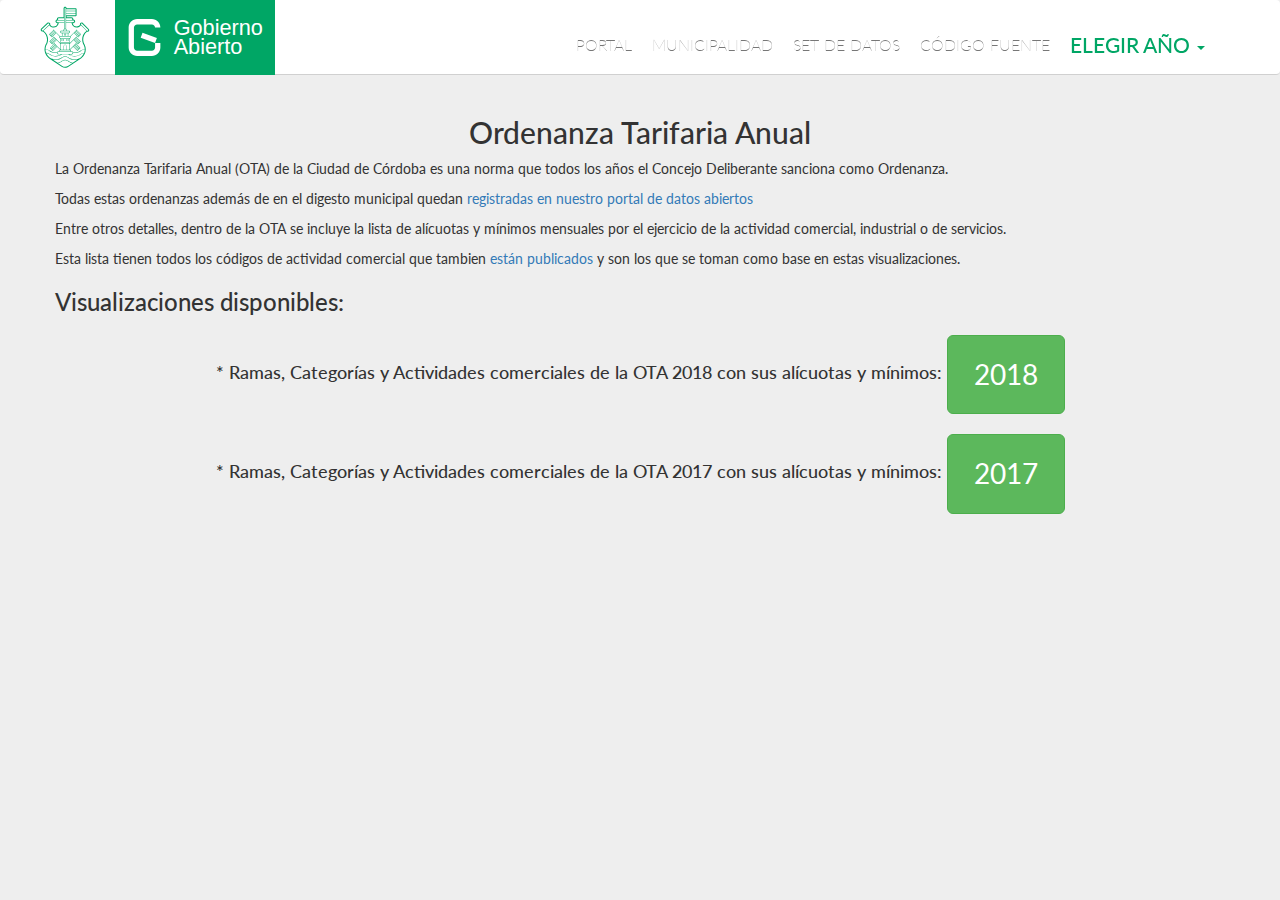
==== commit fce4ce9f: "Update index.html" ====
--- a/index.html
+++ b/index.html
@@ -252,14 +252,19 @@
 
 
     <div class="container" style="padding:2% 0%">
-        <h2 style="text-align:center">La Ordenanza Tarifaria Anual (OTA) de la Ciudad de Córdoba es una norma que todos los años el Concejo Deliberante sanciona como Ordenanza.</h2>
-
-        <p>Todas estas ordenanzas además de en el digesto municipal quedan (registradas en nuestro portal de datos abiertos) <a href="https://gobiernoabierto.cordoba.gob.ar/data/datos-abiertos/categoria/marco-legal/ordenanza-tarifaria-anual/189" target="_blank">Este es el link</a></p>
-        <p>Entre otros detalles, dentro de la OTA se incluye la lista de alícuotas y mínimos mensuales por el ejercicio de la actividad comercial, industrial o de servicios.</p>
-
-        <p>Esta lista tienen todos los códigos de actividad comercial (que tambien <a href="https://gobiernoabierto.cordoba.gob.ar/data/datos-abiertos/categoria/ingreso/detalle-de-la-ordenanza-tarifaria-anual/200" target="_blank">Están publicados</a> que son los que se toman como base en estas visualizaciones.</p>
-
-
+        <h2 style="text-align:center">Ordenanza Tarifaria Anual</h2>
+	<p>La Ordenanza Tarifaria Anual (OTA) de la Ciudad de Córdoba es una norma que todos los años el 
+		Concejo Deliberante sanciona como Ordenanza.</p>
+        <p>Todas estas ordenanzas además de en el digesto municipal quedan 
+		<a href="https://gobiernoabierto.cordoba.gob.ar/data/datos-abiertos/categoria/marco-legal/ordenanza-tarifaria-anual/189" target="_blank">registradas en nuestro portal de datos abiertos</a>
+	    </p>
+        <p>Entre otros detalles, dentro de la OTA se incluye la lista de alícuotas y mínimos 
+		mensuales por el ejercicio de la actividad comercial, industrial o de servicios.</p>
+
+        <p>Esta lista tienen todos los códigos de actividad comercial 
+que tambien 
+<a href="https://gobiernoabierto.cordoba.gob.ar/data/datos-abiertos/categoria/ingreso/detalle-de-la-ordenanza-tarifaria-anual/200" target="_blank">están publicados</a> 
+y son los que se toman como base en estas visualizaciones.</p>
           <h3>Visualizaciones disponibles:</h3>
           <div class="col-md-12 " >
             <div class="col-md-12" style="text-align: center;">
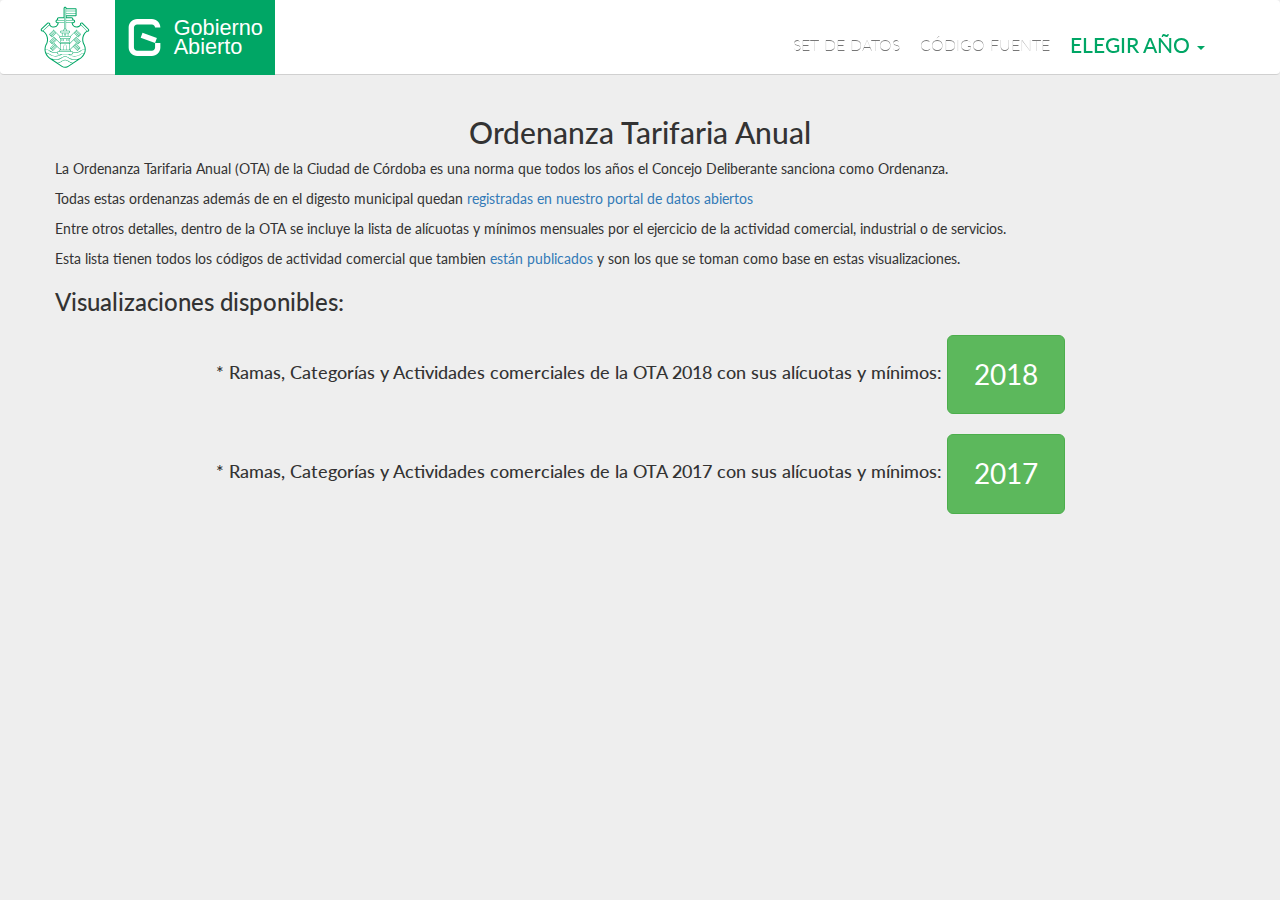
==== commit f1f28753: "Update index.html" ====
--- a/index.html
+++ b/index.html
@@ -70,7 +70,6 @@
         <li class="text-right"><a href="#" id="nav-close"><i class="fa fa-times" aria-hidden="true"></i>
       </a></li>
       <a href="https://gobiernoabierto.cordoba.gob.ar/"><li>Portal<span class="icon"></span></li></a>
-      <a href="http://cordoba.gob.ar/"><li>Municipalidad<span class="icon"></span></li></a>
       <a href="https://gobiernoabierto.cordoba.gob.ar/data/datos-abiertos/categoria/economia/detalle-de-la-ordenanza-tarifaria-anual-2017/200"><li>Set de datos<span class="icon"></span></li></a>
       <a href="https://github.com/ModernizacionMuniCBA/ordenanza-tarifaria-anual-ciudad-de-cordoba"><li>Código Fuente<span class="icon"></span></li></a>
       <li class="dropdown year">
@@ -86,7 +85,7 @@
       <nav class="navbar navbar-default navbar-gaMuniCba affix">
         <div class="container">
           <div class="navbar-header">
-            <a class="navbar-brand" href="2018.html">
+            <a class="navbar-brand" href="https://cordoba.gob.ar/" target="_blank">
               <div class="menuLogo">
                 <svg version="1.1" id="logoMuniCordoba" xmlns="http://www.w3.org/2000/svg" xmlns:xlink="http://www.w3.org/1999/xlink" x="0px" y="0px" viewBox="0 0 242.9 350" aria-labelledby="muniLogoTitle" style="enable-background:new 0 0 242.9 350;" width="50" height="75"
                   xml:space="preserve">
@@ -189,7 +188,7 @@
 
               </div>
             </a>
-            <a href="./2018.html">
+            <a href="https://gobiernoabierto.cordoba.gob.ar/">
               <div class="sqGA">
                 <div class="logoGAG">
                   <svg version="1.1" id="Layer_1" xmlns="http://www.w3.org/2000/svg" xmlns:xlink="http://www.w3.org/1999/xlink" x="0px" y="0px" viewBox="0 0 133.7 149.9" aria-labelledby="gobAbiertoLogo" style="enable-background:new 0 0 133.7 149.9;" xml:space="preserve">
@@ -219,8 +218,6 @@
             </div>
             <div class="hidden-sm hidden-xs">
               <ul class="nav navbar-nav navbar-right">
-                <li><a href="https://gobiernoabierto.cordoba.gob.ar/">Portal</a></li>
-                <li><a href="http://cordoba.gob.ar/">Municipalidad</a></li>
                 <li><a href="https://gobiernoabierto.cordoba.gob.ar/data/datos-abiertos/categoria/economia/detalle-de-la-ordenanza-tarifaria-anual-2017/200">Set de datos</a></li>
                 <li><a href="https://github.com/ModernizacionMuniCBA/ordenanza-tarifaria-anual-ciudad-de-cordoba">Código Fuente</a></li>
                 <li class="dropdown year">
